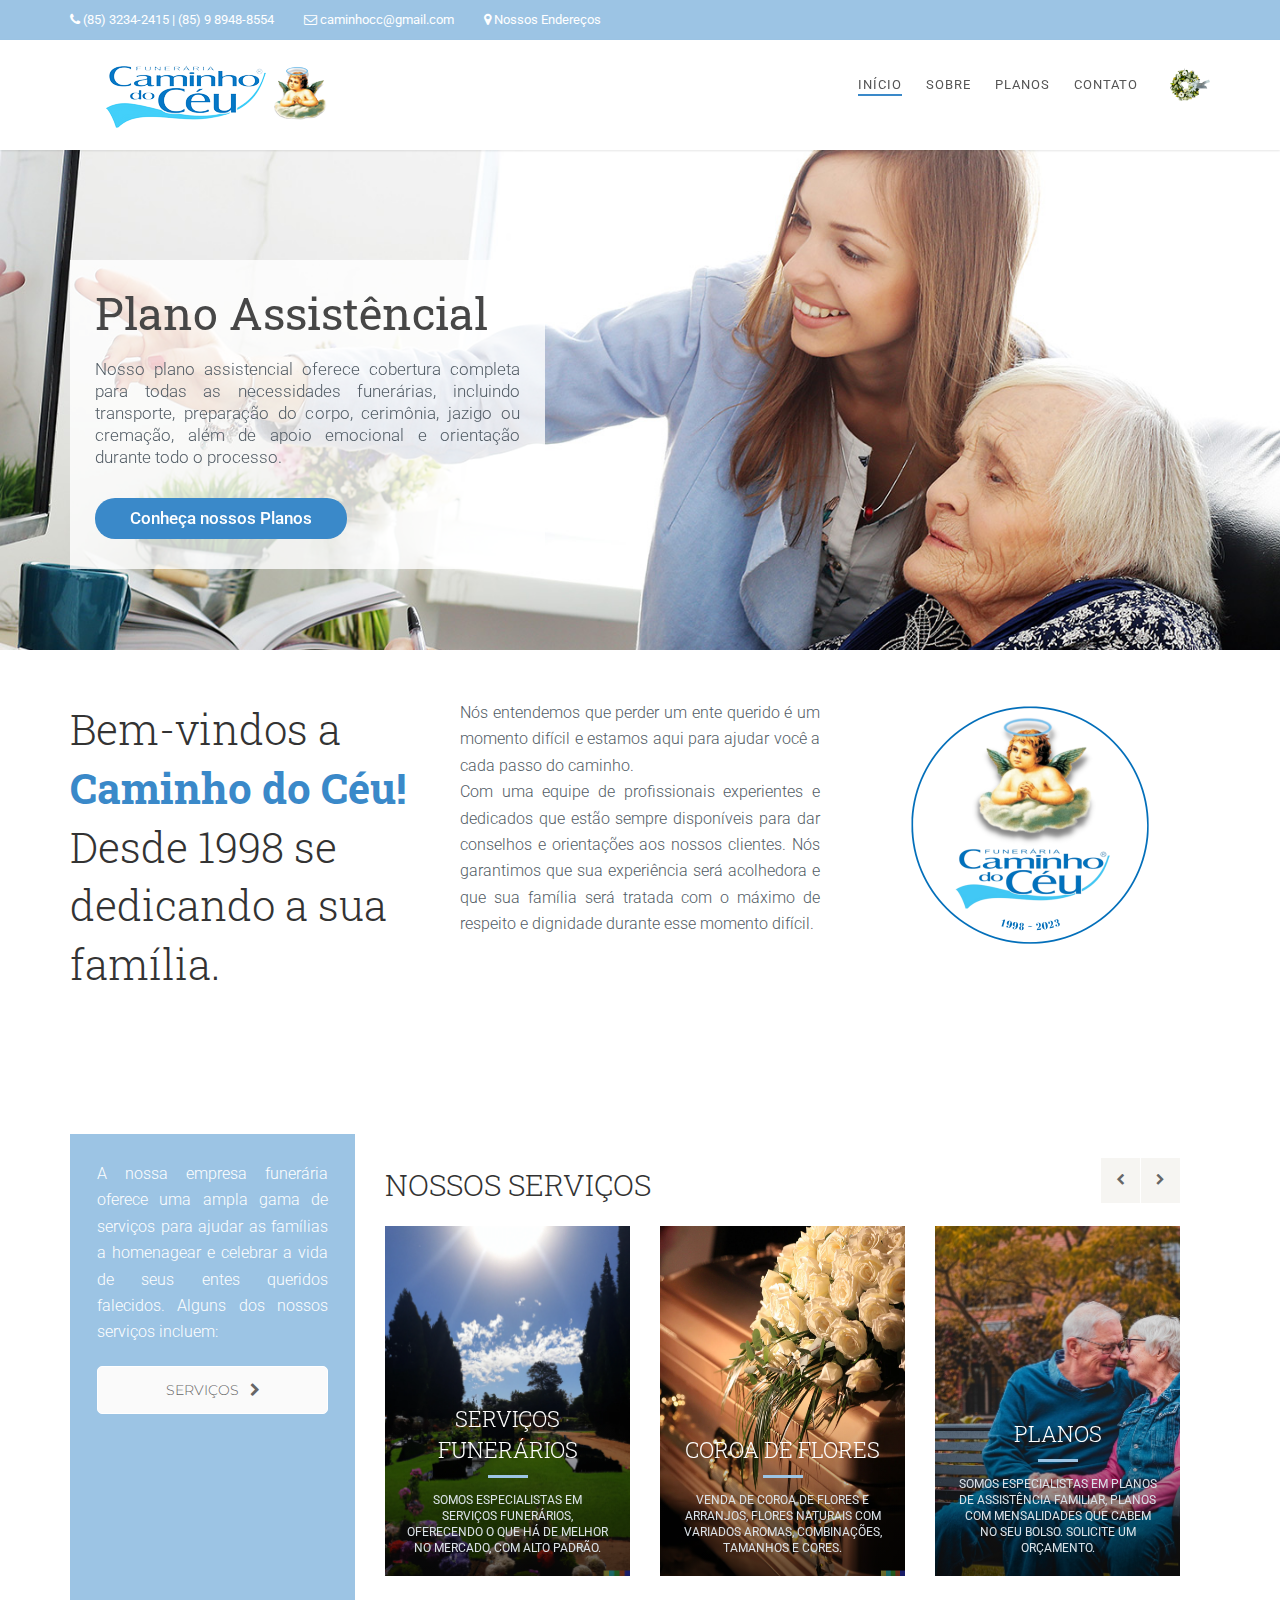
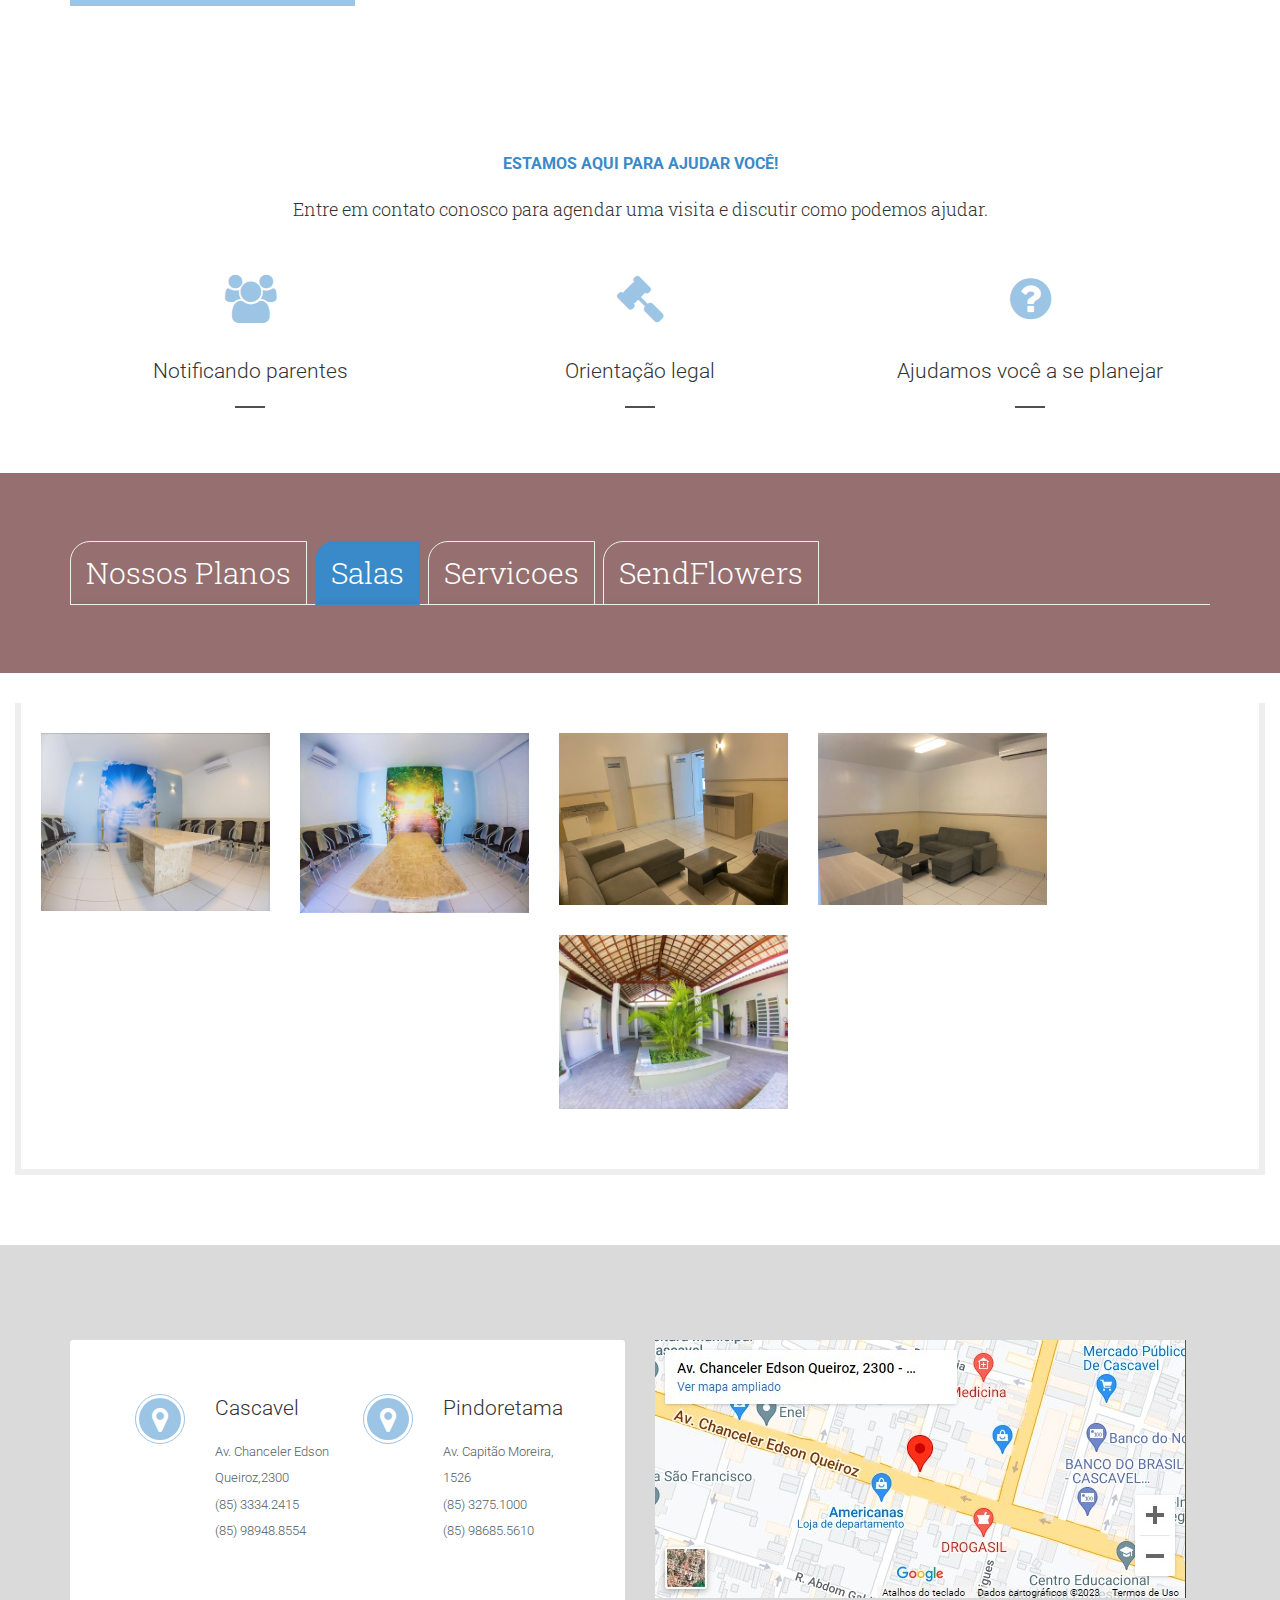
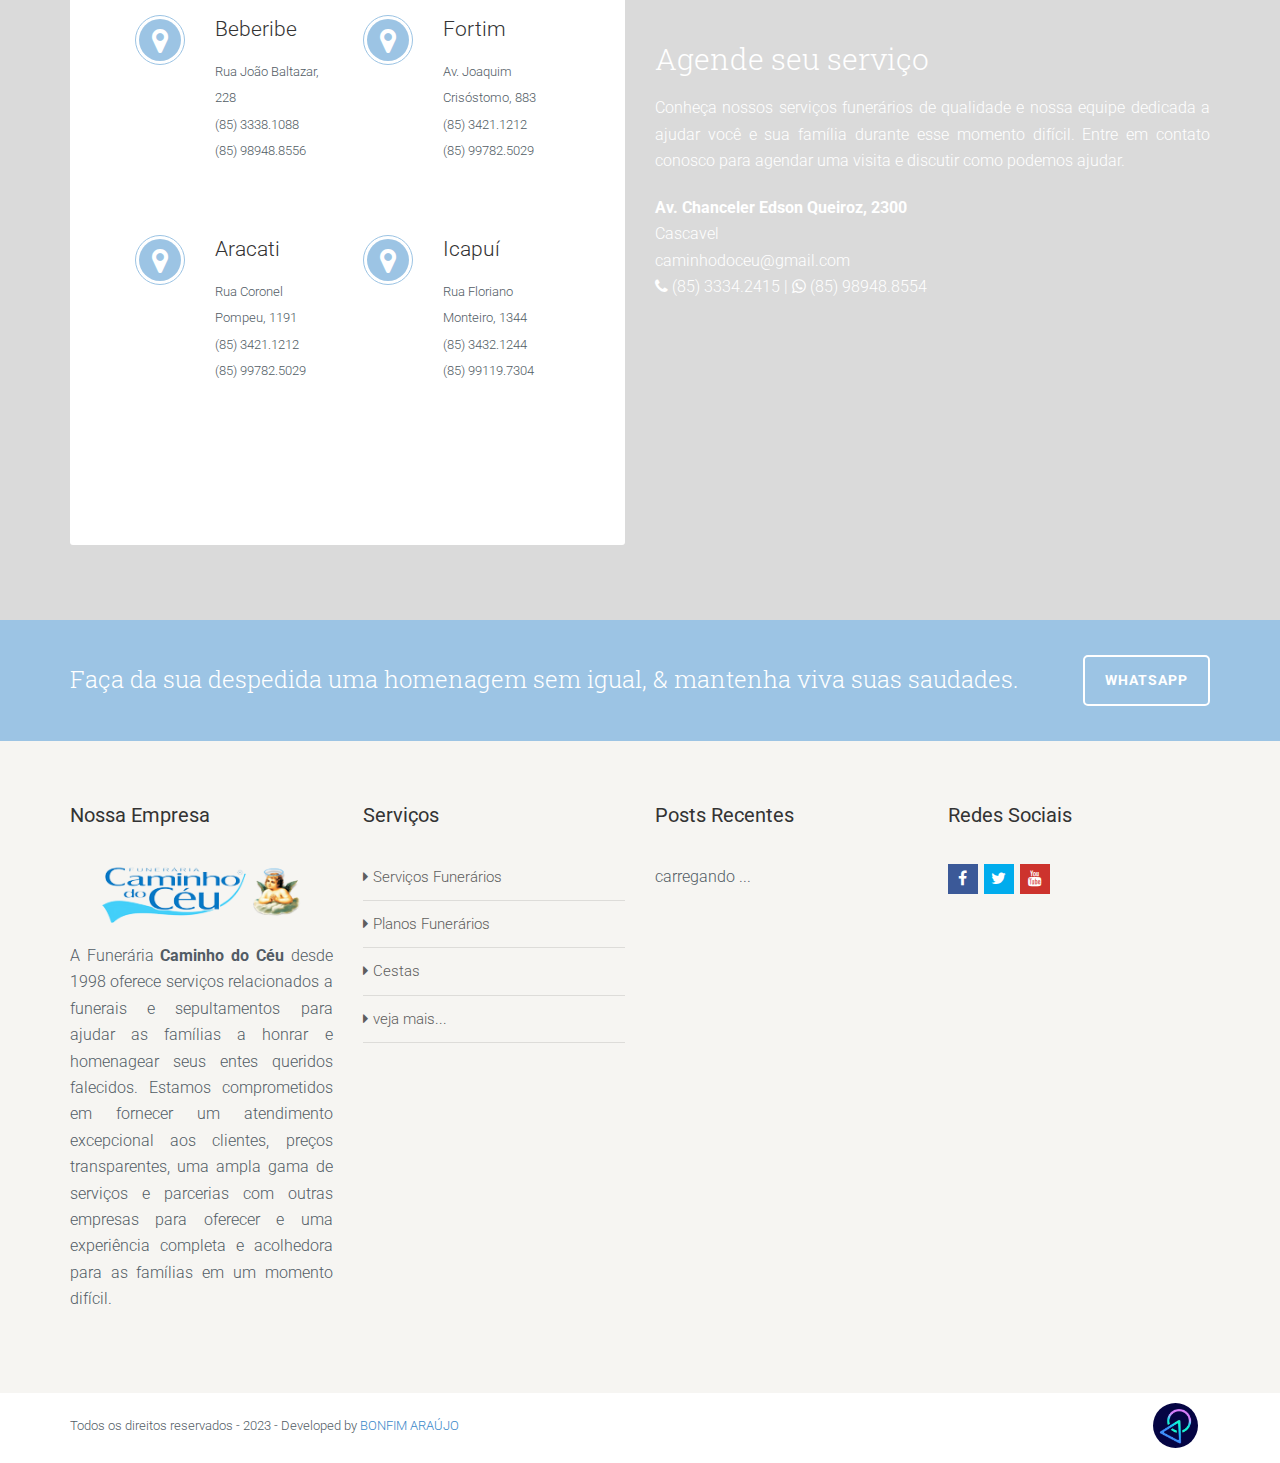
==== index.html @ 83886083 "Update index.html" ====
<!DOCTYPE HTML>
<html class="no-js" lang="pt-BR">

<head>
    <!-- Necessidades Básicas da Página
  ================================================== -->
    <meta http-equiv="Content-Type" content="text/html; charset=utf-8">
    <title>Funerária Caminho do Céu</title>
    <meta name="description" content="Funerária Caminho do Céu">
    <meta name="keywords" content="">
    <meta name="author" content="@BONFIM ARAÚJO - B.Click - Designer">

    <!-- Mobile Specific Metas
  ================================================== -->
    <meta name="viewport" content="width=device-width, initial-scale=1.0">
    <!-- CSS
  ================================================== -->
    <link href="css/bootstrap.css" rel="stylesheet" type="text/css"><!-- Bootstrap -->
    <link href="css/bootstrap-theme.css" rel="stylesheet" type="text/css"><!-- Bootstrap Theme -->
    <link href="css/style.css" rel="stylesheet" type="text/css"><!-- Style Css -->
    <link href="vendor/magnific/magnific-popup.css" rel="stylesheet" type="text/css"><!-- Magnific Popup -->
    <link href="vendor/owl-carousel/css/owl.carousel.css" rel="stylesheet" type="text/css"><!-- Owl Carousel -->
    <link href="vendor/owl-carousel/css/owl.theme.css" rel="stylesheet" type="text/css"><!-- Owl Carousel Theme -->
    <!-- Color Style -->
    <link class="alt" href="colors/color7.css" rel="stylesheet" type="text/css">
    <link href="style-switcher/css/style-switcher.css" rel="stylesheet" type="text/css">
    <link href="css/custom.css" rel="stylesheet" type="text/css">
    <link rel="shortcut icon" href="images/FaviCon.png" type="image/x-icon" />
    <!-- CUSTOM STYLESHEET FOR STYLING ~ fonts Google -->
    <link rel="preconnect" href="https://fonts.googleapis.com">
    <link rel="preconnect" href="https://fonts.gstatic.com" crossorigin>
    <link href="https://fonts.googleapis.com/css2?family=Great+Vibes&display=swap" rel="stylesheet">
    <!-- SCRIPTS
  ================================================== -->
    <script src="js/modernizr.js"></script><!-- Modernizr -->
</head>

<body class="home">
    <div class="body">
        <!-- start topbar -->
        <header class="topbar">
            <!-- start container -->
            <div class="container">
                <div class="header-info-col">
                    <i class="fa fa-phone"></i>
                    <strong>(85) 3234-2415 | (85) 9 8948-8554</strong>
                </div>
                <div class="header-info-col">
                    <i class="fa fa-envelope-o"></i>
                    <strong><a href="mailto:caminhocc@gmail.com" title="">caminhocc@gmail.com</a></strong>
                </div>
                <div class="header-info-col">
                    <i class="fa fa-map-marker"></i>
                    <strong>Nossos Endereços</strong>
                </div>
            </div>
            <!-- end container -->
        </header>
        <!-- end topbar -->
        <!-- start header -->
        <header class="site-header-wrapper">
            <div id="undefined-sticky-wrapper" class="sticky-wrapper" style="height: 90px;">
                <div class="site-header" style="">
                    <!-- start container -->
                    <div class="container">
                        <!-- start site logo -->
                        <div class="site-logo">
                            <a href="index.html" title="CaminhoDoCeu" class="default-logo">
                                <img src="images/logo_header204x46.png" alt="CdC"></a>
                            <a href="index.html" title="CaminhoDoCeu" class="default-retina-logo"><img
                                    src="images/logo_header2x_292x66.png" alt="CdC" width="204" height="46"></a>
                        </div>
                        <!-- end site logo -->

                        <a href="#" id="menu-toggle" class="">
                            <i class="fa fa-bars"></i>
                        </a>
                        <div class="search-module">
                            <div class="search-module-opened">
                                <form id="searchform" action="#">
                                    <div class="input-group input-group-sm">
                                        <input type="text" name="s" id="s" class="form-control input-sm">
                                        <span class="input-group-btn"><button name="submit" type="submit"
                                                class="btn btn-lg btn-default"><i
                                                    class="fa fa-search"></i></button></span>
                                    </div>
                                </form>
                            </div>
                        </div>
                        <nav class="main-navigation pull-right">
                            <ul class="dd-menu sf-menu sf-js-enabled">
                                <li class="active"><a href="index.html" title="Home"><span>Início</span></a></li>
                                <li class=""><a href="index.html" title="About"><span>Sobre</span></a></li>
                                <li class=""><a href="index.html" title="Plans"><span>Planos</span></a></li>
                                <li class=""><a href="index.html" title="Contact"><span>Contato</span></a></li>
                                &nbsp <img style="margin-left:20px;"
                                    src="images/flower-e1476975452944.png" alt="">
                                
                            </ul>
                        </nav>
                        <!-- start main navigation -->
                        <nav class="main-navigation pull-right" style="display: none;">
                            <ul class="dd-menu sf-menu sf-js-enabled">
                                <li class="active"><a href="index.html" title="Home"><span>Início</span></a></li>
                                <li class=""><a href="index.html" title="About"><span>Sobre</span></a></li>
                                <li class=""><a href="index.html" title="Plans"><span>Planos</span></a></li>
                                <li class=""><a href="index.html" title="Contact"><span>Contato</span></a></li>
                                &nbsp<img style="margin-left:20px;"
                                    src="images/flower-e1476975452944.png" alt="">
                                
                            </ul>
                        </nav>
                        <!-- end main navigation -->
                    </div>
                    <!-- end container -->
                </div>
            </div>
        </header>
        <!-- end header -->
        <!-- start hero slider -->
        <div class="hero-slider heroflex flexslider" data-autoplay="yes" data-pagination="no" data-arrows="yes"
            data-style="slide">

            <div class="flex-viewport" style="overflow: hidden; position: relative;">
                <ul class="slides"
                    style="width: 1000%; transition-duration: 0.6s; transform: translate3d(-2698px, 0px, 0px);">
                    <li style="background-image: url(images/bg_slide2.jpg); width: 1349px; margin-right: 0px; float: left; display: block;"
                        class="flex-active-slide">
                        <!-- start container -->
                        <div class="container">
                            <div class="hero-caption">
                                <h1>Plano Assistêncial </h1>
                                <p style="text-align:justify;">Nosso plano assistencial oferece cobertura
                                     completa para todas as necessidades funerárias, incluindo transporte, 
                                     preparação do corpo, cerimônia, jazigo ou cremação, além de apoio 
                                     emocional e orientação durante todo o processo.
                                </p>
                                <a href="https://api.whatsapp.com/send?phone=5585989488554&text=Ola!%20bom%20dia,%20gostaria%20de%20saber%20mais%20sobre%20os%20planos. " target="_blank" title="Conheca nossos planos" class="btn-services">Conheça nossos Planos </a>
                            </div>
                        </div>
                        <!-- end container -->
                    </li>
                    <li style="background-image: url(images/casal_idoso.jpg); width: 1349px; margin-right: 0px; float: left; display: block;"
                        class="">
                        <!-- start container -->
                        <div class="container">
                            <div class="hero-caption">
                                <h1>Crematório</h1>
                                <p style="text-align:justify;">Nós trabalhamos com cuidado e 
                                    respeito para garantir que a cremação seja executada com
                                    precisão e de acordo com os desejos da família.</p>
                                   <a href="https://api.whatsapp.com/send?phone=5585989488554&text=Ola!%20bom%20dia,%20gostaria%20de%20saber%20mais%20sobre%20os%20planos. " target="_blank" title="Entre em Contato" class="btn-services">Entre em
                                    contato </a>
                            </div>
                        </div>
                        <!-- end container -->
                    </li>
                    <li style="background-image: url(&quot;images/bg_slide.jpg&quot;); width: 1349px; margin-right: 0px; float: left; display: block;"
                        class="clone" aria-hidden="true">
                        <!-- start container -->
                        <div class="container">
                            <div class="hero-caption">
                                <h1>Jazidos Completos</h1>
                                <p style="text-align:justify;">Nossa equipe está sempre disponível para ajudá-lo a escolher o jazido certo
                                   e para orientá-lo em todas as questões legais.</p>
                                <a href="https://api.whatsapp.com/send?phone=5585989488554&text=Ola!%20bom%20dia,%20gostaria%20de%20saber%20mais%20sobre%20os%20planos. " target="_blank" title="Entre em Contato" class="btn-services">Entre em
                                    contato </a>
                            </div>
                        </div>
                        <!-- end container -->
                    </li>
                </ul>
            </div>
            <ul class="flex-direction-nav">
                <li class="flex-nav-prev"><a class="flex-prev" href="#"></a></li>
                <li class="flex-nav-next"><a class="flex-next" href="#"></a></li>
            </ul>
        </div>
        <!-- end hero slider -->
        <!-- Start body content -->
        <div class="main" role="main">
            <div id="content" class="content full">
                <!-- start container -->
                <div class="container">
                    <!-- start row -->
                    <div class="row">
                        <div class="spacer-50"></div>
                        <div class="col-md-4">
                            <h1>
                                Bem-vindos a <strong class="accent-color">Caminho do Céu!</strong>
                                Desde 1998 se dedicando a sua família.
                            </h1>
                        </div>
                        <div class="col-md-4">
                            <p style="text-align: justify;">Nós entendemos que perder um ente querido é um momento
                                difícil e estamos aqui para ajudar você a cada passo do caminho.
                                <br> Com uma equipe de profissionais experientes e dedicados que estão
                                sempre disponíveis para dar conselhos e orientações aos nossos
                                clientes. Nós garantimos que sua experiência será acolhedora
                                e que sua família será tratada com o máximo de respeito e dignidade
                                durante esse momento difícil.
                            </p>
                        </div>
                        <div class="col-md-4">
                            <div class="text-align-center">
                                <img style="width:250px; height: 250px;" src="images/since98.png" alt="">
                            </div>
                        </div>
                        <div class="spacer-50"></div>
                    </div>
                    <!-- end row -->
                </div>
                <!-- end container -->
                <div class="parallax parallax1 padding-tb75" style="background:url(images/bg1-1.jpg);">
                    <!-- start container -->
                    <div class="container">
                        <!-- start row -->
                        <div class="row no-gutters secondary-bg">
                            <div class="col-md-3">
                                <div class="padding-all27">
                                    <p class="white-text" style="text-align: justify;">A nossa empresa funerária oferece
                                        uma ampla gama
                                        de serviços para ajudar as famílias a homenagear e celebrar a vida
                                        de seus entes queridos falecidos. Alguns dos nossos serviços
                                        incluem:</p>
                                    <a href="https://api.whatsapp.com/send?phone=5585989488554&text=Ola!%20bom%20dia,%20gostaria%20de%20sabre%20mais%20sobre%20os%20planos."
                                        title="" class="btn-all">SERVIÇOS <i
                                            class="vc_btn3-icon fa fa-chevron-right"></i> </a>
                                </div>
                            </div>
                            <div class="col-md-9 bg-white">
                                <div class="carousel-area">
                                    <div class="carousel-wrapper-outer">
                                        <h2>NOSSOS SERVIÇOS</h2>
                                        <!-- start carousel -->
                                        <div class="carousel-wrapper">
                                            <div class="row">
                                                <ul class="owl-carousel carousel-fw" data-columns="3" data-autoplay=""
                                                    data-pagination="no" data-arrows="yes" data-single-item="no"
                                                    data-items-desktop="3" data-items-desktop-small="3"
                                                    data-items-tablet="2" data-items-mobile="1">
                                                    <li class="item">
                                                        <div
                                                            class="grid-item obituary-grid-item obituary-carousel-item format-standard">
                                                            <a href="https://api.whatsapp.com/send?phone=5585989488554&text=Ola!%20bom%20dia,%20gostaria%20de%20sabre%20mais%20sobre%20os%20planos." class="media-block"><img
                                                                    src="images/img4-350x500.jpg"
                                                                    style="width:500px; height:350px;" alt=""></a>
                                                            <div class="grid-item-content">
                                                                <h3>Serviços Funerários</h3>
                                                                <hr class="sm">
                                                                <span class="meta-data">Somos especialistas em serviços
                                                                    funerários,
                                                                    oferecendo o que há de melhor no mercado, com alto
                                                                    padrão.</span>
                                                            </div>
                                                        </div>
                                                    </li>
                                                    <li class="item">
                                                        <div
                                                            class="grid-item obituary-grid-item obituary-carousel-item format-standard">
                                                            <a href="https://api.whatsapp.com/send?phone=5585989488554&text=Ola!%20bom%20dia,%20gostaria%20de%20sabre%20mais%20sobre%20os%20planos." class="media-block"><img
                                                                    src="images/img51-350x500.jpg"
                                                                    style="width:500px; height:350px;" alt=""></a>
                                                            <div class="grid-item-content">
                                                                <h3>COROA DE FLORES</h3>
                                                                <hr class="sm">
                                                                <span class="meta-data">Venda de Coroa de Flores e
                                                                    arranjos,
                                                                    flores naturais com variados aromas, combinações,
                                                                    tamanhos e cores.</span>
                                                            </div>
                                                        </div>
                                                    </li>
                                                    <li class="item">
                                                        <div
                                                            class="grid-item obituary-grid-item obituary-carousel-item format-standard">
                                                            <a href="https://api.whatsapp.com/send?phone=5585989488554&text=Ola!%20bom%20dia,%20gostaria%20de%20sabre%20mais%20sobre%20os%20planos." class="media-block"><img
                                                                    src="images/casal_idoso (2).jpg"
                                                                    style="width:500px; height:350px;" alt=""></a>
                                                            <div class="grid-item-content">
                                                                <h3>PLANOS</h3>
                                                                <hr class="sm">
                                                                <span class="meta-data">Somos especialistas em planos de
                                                                    assistência familiar,
                                                                    planos com mensalidades que cabem no seu bolso.
                                                                    Solicite um orçamento.</span>
                                                            </div>
                                                        </div>
                                                    </li>
                                                    <li class="item">
                                                        <div
                                                            class="grid-item obituary-grid-item obituary-carousel-item format-standard">
                                                            <a href="https://api.whatsapp.com/send?phone=5585989488554&text=Ola!%20bom%20dia,%20gostaria%20de%20sabre%20mais%20sobre%20os%20planos." class="media-block"><img
                                                                    src="images/Depositphotos_6699049_original-350x500.jpg"
                                                                    style="width:500px; height:350px;" alt=""></a>
                                                            <div class="grid-item-content">
                                                                <h3>TRANSLADO</h3>
                                                                <hr class="sm">
                                                                <span class="meta-data">Com frota própria e moderna,
                                                                    oferecemos o melhor
                                                                    translado funerário.</span>
                                                            </div>
                                                        </div>
                                                    </li>
                                                    <li class="item">
                                                        <div
                                                            class="grid-item obituary-grid-item obituary-carousel-item format-standard">
                                                            <a href="https://api.whatsapp.com/send?phone=5585989488554&text=Ola!%20bom%20dia,%20gostaria%20de%20sabre%20mais%20sobre%20os%20planos." class="media-block"><img
                                                                    src="images/Depositphotos_67927599_original-350x500.jpg"
                                                                    style="height:350px;width:500px;" alt=""></a>
                                                            <div class="grid-item-content">
                                                                <h3>CESTAS E KITS</h3>
                                                                <hr class="sm">
                                                                <span class="meta-data">entregamos um kit chá/café para
                                                                    o momento inicial do velório</span>
                                                            </div>
                                                        </div>
                                                    </li>
                                                </ul>
                                            </div>
                                        </div>
                                        <!-- end carousel -->
                                    </div>
                                </div>
                            </div>
                        </div>
                        <!-- end row -->
                    </div>
                    <!-- end container -->
                </div>
                <!-- start container -->
                <div class="container">
                    <div class="spacer-70"></div>
                    <p class="text-align-center">
                        <strong>
                            <span class="accent-color">ESTAMOS AQUI PARA AJUDAR VOCÊ!</span>
                        </strong>
                    </p>
                    <h4 class="text-align-center">Entre em contato conosco para agendar uma visita e
                         discutir como podemos ajudar.</h4>
                    <div class="spacer-35"></div>
                    <!-- start row -->
                    <div class="row">
                        <div class="col-md-4 col-sm-4">
                            <div class="icon-box ibox-center ibox-secondary ibox-outline ibox-effect ibox-plain">
                                <div class="ibox-icon">
                                    <i class="fa fa-users"></i>
                                </div>
                                <h3>Notificando parentes</h3>
                               <!--<p>Aenean commodo ligula eget dolor. Aenean massa. Cum sociis natoque penatibus</p>-->
                            </div>
                        </div>
                        <div class="col-md-4 col-sm-4">
                            <div class="icon-box ibox-center ibox-secondary ibox-outline ibox-effect ibox-plain">
                                <div class="ibox-icon">
                                    <i class="fa fa-gavel"></i>
                                </div>
                                <h3>Orientação legal</h3>
                                <!--<p>Aenean commodo ligula eget dolor. Aenean massa. Cum sociis natoque penat</p>-->
                            </div>
                        </div>
                        <div class="col-md-4 col-sm-4">
                            <div class="icon-box ibox-center ibox-secondary ibox-outline ibox-effect ibox-plain">
                                <div class="ibox-icon">
                                    <i class="fa fa-question-circle"></i>
                                </div>
                                <h3>Ajudamos você a se planejar</h3>
                                <!--<p>Aenean commodo ligula eget dolor. Aenean massa. Cum sociis natoque penatibus et </p>-->
                            </div>
                        </div>
                    </div>
                    <!-- end row -->
                    <div class="spacer-35"></div>
                </div>
                <!-- end container -->
                <div class="banner parallax parallax2" style="background-image:url(images/image8-1.jpg);">
                    <div class="accent-overlay"></div>
                    <div class="banner-caption text-align-center">
                        <!-- start container -->
                        <div class="container">
                            <!--<h1 style="color: white;">Nosso espaço</h1>
                            <h2 style="font-size: 20px;"><span> Salas
                                    climatizadas,
                                    oferencendo conforto para seus associados.</span>
                            </h2>-->
                            <ul class="nav nav-tabs obituary-info-tabs" role="tablist" style="text-align: center;">

                                <li class=""><a href="#service-details" aria-controls="Service details" role="tab" data-toggle="tab"
                                        aria-expanded="false"><h2>Nossos Planos</h2></a></li>
                                <li class="active"><a href="#photographs" aria-controls="Photographs" role="tab" data-toggle="tab"
                                        aria-expanded="false"><h2>Salas</h2></a></li>
                                <li class=""><a href="#Obituary" aria-controls="Obituary" role="tab" data-toggle="tab"
                                        aria-expanded="false"><h2>Servicoes</h2></a></li>
                                <li><a href="#send-flowers" aria-controls="Send Flowers" role="tab" 
                                    data-toggle="tab"><h2>SendFlowers</h2></a></li>
                            </ul>
                        </div>
                        <!-- end container -->
                    </div>
                </div>
                <!--start container-->
                <div class="spacer-50" style="margin-top: -20px;"></div>
            </div>

            <div class="col-md-8" style="width: 100%; float: left;">
                
                <div class="tab-content obituary-info-tabs-content">
                    <div role="tabpanel" class="tab-pane" id="Obituary">
                        <div class="post-content">
                            <p>Duis arcu tortor, suscipit eget, imperdiet nec, imperdiet iaculis, ipsum. Sed aliquam
                                ultrices mauris. Integer ante arcu, accumsan a, consectetuer eget, posuere ut, mauris.
                                Praesent adipiscing. Phasellus ullamcorper ipsum rutrum nunc. Nunc nonummy metus.
                                Vestibulum volutpat pretium libero. Cras id dui. Aenean ut eros et nisl sagittis
                                vestibulum. Nullam nulla eros, ultricies sit amet, nonummy id, imperdiet feugiat, pede.
                                Sed lectus. Donec mollis hendrerit risus. Phasellus nec sem in justo pellentesque
                                facilisis. Etiam imperdiet imperdiet orci. Nunc nec neque.</p>
                            <p>Phasellus leo dolor, tempus non, auctor et, hendrerit quis, nisi. Curabitur ligula
                                sapien, tincidunt non, euismod vitae, posuere imperdiet, leo. Maecenas malesuada.
                                Praesent congue erat at massa. Sed cursus turpis vitae tortor. Donec posuere vulputate
                                arcu. Phasellus accumsan cursus velit. Vestibulum ante ipsum primis in faucibus orci
                                luctus et ultrices posuere cubilia Curae; Sed aliquam, nisi quis porttitor congue, elit
                                erat euismod orci, ac placerat dolor lectus quis orci. Phasellus consectetuer vestibulum
                                elit. Aenean tellus metus, bibendum sed, posuere ac, mattis non, nunc. Vestibulum
                                fringilla pede sit amet augue. In turpis. Pellentesque posuere. Praesent turpis. Aenean
                                posuere, tortor sed cursus feugiat, nunc augue blandit nunc, eu sollicitudin urna dolor
                                sagittis lacus. Donec elit libero, sodales nec, volutpat a, suscipit non, turpis. Nullam
                                sagittis. Suspendisse pulvinar, augue ac venenatis condimentum, sem libero volutpat
                                nibh, nec pellentesque velit pede quis nunc. Vestibulum ante ipsum primis in faucibus
                                orci luctus et ultrices posuere cubilia Curae; Fusce id purus. Ut varius tincidunt
                                libero. Phasellus dolor. Maecenas vestibulum mollis</p>
                        </div>
                    </div>
                    <div role="tabpanel" class="tab-pane" id="service-details">
                        <strong>Visitation Monday</strong><br>
                        June 15, 2016<br>
                        1:00 PM to 3:00 PM<br>
                        Obsequy Funeral Home<br>
                        Fl, United States<br><br>

                        <strong>Visitation Monday</strong><br>
                        June 15, 2016<br>
                        5:00 PM to 8:00 PM<br>
                        Obsequy Funeral Home<br>
                        Fl, United States <br><br>

                        <strong>Mass of Christian Burial Tuesday</strong><br>
                        June 16, 2016<br>
                        11:00 AM<br>
                        Obsequy Crematory<br>
                        Fl, United States
                    </div>
                    <div role="tabpanel" class="tab-pane active" id="photographs">
                        <ul class="row format-gallery obituary-photographs" style="box-sizing: content-box;">
                            <li class="grid-item format-image col-md-4 col-sm-6 col-xs-6">
                                <a href="images/image8-1.jpg" class="media-box popup-image">
                                    <img src="images/image8-1.jpg" alt=""><span class="zoom">
                                        <span class="icon"><i class="fa fa-search"></i></span></span></a>
                            </li>
                            <li class="grid-item format-image col-md-4 col-sm-6 col-xs-6">
                                <a href="images/sala2.jpeg" class="media-box popup-image"><img src="images/sala2.jpeg"
                                        alt=""><span class="zoom"><span class="icon"><i
                                                class="fa fa-search"></i></span></span></a>
                            </li>
                            <li class="grid-item format-image col-md-4 col-sm-6 col-xs-6">
                                <a href="images/espera2.jpeg" class="media-box popup-image">
                                    <img src="images/espera2.jpeg" alt=""><span class="zoom">
                                        <span class="icon"><i class="fa fa-search"></i></span></span></a>
                            </li>
                            <li class="grid-item format-image col-md-4 col-sm-6 col-xs-6">
                                <a href="images/espera1.jpeg" class="media-box popup-image">
                                    <img src="images/espera1.jpeg" alt=""><span class="zoom">
                                        <span class="icon"><i class="fa fa-search"></i></span></span></a>
                            </li>
                            <li class="grid-item format-image col-md-4 col-sm-6 col-xs-6">
                                <a href="images/externa.jpeg" class="media-box popup-image">
                                    <img src="images/externa.jpeg" alt=""><span class="zoom">
                                        <span class="icon"><i class="fa fa-search"></i></span></span></a>
                            </li>

                        </ul>
                    </div>

                </div>
            </div>


            <!-- end carousel -->
            <div class="spacer-70"></div>
        </div>
        <!-- end container -->
        <section class="content-section video-section">
            <div class="overlay">
                <a id="bgndVideo" class="player"
                    data-property="{videoURL:'https://www.youtube.com/watch?v=YjVh9hwqOxA',containment:'.video-section', quality:'large', autoPlay:true, mute:true, opacity:1}">bg</a>
                <!-- start our location -->
                <div class="our-location">
                    <div class="spacer-95"></div>
                    <!-- start container -->
                    <div class="container">
                        <!-- start row -->
                        <div class="row">
                            <div class="col-md-6 col-sm-6">
                                <!-- start fillform -->
                                <div class="fillform">
                                    <div class="col-md-6 col-sm-6">
                                        <div class="icon-box ibox-secondary ibox-outline margin-70">
                                            <div class="ibox-icon">
                                                <i class="fa fa-map-marker"></i>
                                            </div>
                                            <h3>Cascavel</h3>
                                            <address>Av. Chanceler Edson Queiroz,2300 <br> (85) 3334.2415 <br>
                                                (85)
                                                98948.8554
                                            </address>
                                        </div>
                                    </div>
                                    <div class="col-md-6 col-sm-6">
                                        <div class="icon-box ibox-secondary ibox-outline margin-70">
                                            <div class="ibox-icon">
                                                <i class="fa fa-map-marker"></i>
                                            </div>
                                            <h3>Pindoretama</h3>
                                            <address>Av. Capitão Moreira, 1526 <br> (85) 3275.1000 <br> (85)
                                                98685.5610
                                            </address>
                                        </div>
                                    </div>
                                    <div class="col-md-6 col-sm-6">
                                        <div class="icon-box ibox-secondary ibox-outline margin-70">
                                            <div class="ibox-icon">
                                                <i class="fa fa-map-marker"></i>
                                            </div>
                                            <h3>Beberibe</h3>
                                            <address>Rua João Baltazar, 228 <br> (85) 3338.1088 <br> (85)
                                                98948.8556
                                            </address>
                                        </div>
                                    </div>
                                    <div class="col-md-6 col-sm-6">
                                        <div class="icon-box ibox-secondary ibox-outline margin-70">
                                            <div class="ibox-icon">
                                                <i class="fa fa-map-marker"></i>
                                            </div>
                                            <h3>Fortim</h3>
                                            <address>Av. Joaquim Crisóstomo, 883 <br> (85) 3421.1212 <br> (85)
                                                99782.5029
                                            </address>
                                        </div>
                                    </div>
                                    <div class="col-md-6 col-sm-6">
                                        <div class="icon-box ibox-secondary ibox-outline margin-70">
                                            <div class="ibox-icon">
                                                <i class="fa fa-map-marker"></i>
                                            </div>
                                            <h3>Aracati</h3>
                                            <address>Rua Coronel Pompeu, 1191 <br> (85) 3421.1212 <br> (85)
                                                99782.5029
                                            </address>
                                        </div>
                                    </div>
                                    <div class="col-md-6 col-sm-6">
                                        <div class="icon-box ibox-secondary ibox-outline margin-70">
                                            <div class="ibox-icon">
                                                <i class="fa fa-map-marker"></i>
                                            </div>
                                            <h3>Icapuí</h3>
                                            <address>Rua Floriano Monteiro, 1344 <br> (85) 3432.1244 <br> (85)
                                                99119.7304
                                            </address>
                                        </div>
                                    </div>



                                    <div class="clearfix"></div>
                                    <div id="message"></div>
                                </div>
                                <!-- end fillform -->
                            </div>
                            <div class="col-md-6 col-sm-6">
                                <!-- start map -->
                                <!-- <iframe
                                        src="https://www.google.com/maps/embed?pb=!1m18!1m12!1m3!1d809.6190947115628!2d-38.23983937397303!3d-4.133553046522623!2m3!1f0!2f0!3f0!3m2!1i1024!2i768!4f13.1!3m3!1m2!1s0x7b89731dd106069%3A0xaf9a8cefd884a83!2sAv.%20Chanceler%20Edson%20Queiroz%2C%202300%20-%20Cascavel%2C%20CE%2C%2062850-000!5e1!3m2!1spt-BR!2sbr!4v1674443904121!5m2!1spt-BR!2sbr"
                                        width="530" height="260" style="border:1;" allowfullscreen="" loading="lazy"
                                        referrerpolicy="no-referrer-when-downgrade"></iframe>-->


                                <div class="map margin-40">
                                    <a href="https://www.google.com.br/maps/place/Av.+Chanceler+Edson+Queiroz,+2300+-+Cascavel,+CE,+62850-000/@-4.133553,-38.2414809,17z/data=!3m1!4b1!4m5!3m4!1s0x7b89731dd106069:0xaf9a8cefd884a83!8m2!3d-4.1335584!4d-38.2392922"
                                        title="map"><img src="images/img_map.jpg" alt="map"></a>
                                </div>
                                <!-- end map -->
                                <!-- start services wrapper -->
                                <div class="services-wrapper">
                                    <h2 class="white-text">
                                        Agende seu serviço</h2>
                                    <p class="white-text" style="text-align: justify;">Conheça nossos serviços
                                        funerários de qualidade
                                        e nossa equipe dedicada a ajudar você e sua família durante esse
                                        momento difícil. Entre em contato conosco para agendar uma visita
                                        e discutir como podemos ajudar.</p>
                                    <p class="white-text"><strong><i class="fa fa-location"></i>Av. Chanceler
                                            Edson
                                            Queiroz, 2300</strong>
                                        <span>Cascavel</span> <span><a href="#"
                                                title="help@obsequy.com">caminhodoceu@gmail.com</a>
                                        </span></span><i class="fa fa-phone"></i> (85) 3334.2415 |
                                        <i class="fa fa-whatsapp"></i> (85)
                                        98948.8554</span>
                                    </p>
                                </div>
                                <!-- end services wrapper -->
                            </div>
                        </div>
                        <!-- end row -->
                    </div>
                    <!-- end container -->
                    <div class="spacer-45"></div>
                </div>
                <!-- end our location -->
            </div>
        </section>
        <div class="secondary-bg cta">
            <!-- start container -->
            <div class="container">
                <a href="https://api.whatsapp.com/send?phone=5585989488554&text=Ola!%20bom%20dia,%20gostaria%20de%20sabre%20mais%20sobre%20os%20planos."
                    title="WhatsApp" class="btn btn-default btn-transparent btn-rounded pull-right">WhatsApp
                </a>
                <h3 class="white-text margin-0">Faça da sua despedida uma homenagem sem igual, &amp;
                    mantenha viva suas saudades.
                </h3>
            </div>
            <!-- end container -->
        </div>
    </div>
    </div>
    <!-- end body content -->
    <!-- start footer -->
    <footer class="footer">
        <!-- start site footer -->
        <div class="site-footer">
            <!-- start container -->
            <div class="container">
                <!-- start row -->
                <div class="row">
                    <div class="col-md-3 footer_widget">
                        <h5>Nossa Empresa</h5>
                        <!-- start footer logo -->
                        <div class="footer-logo margin-20">
                            <a href="index.html" title="Obsequy"><img src="images/logo_header204x46.png" alt="Obsequy"></a>
                        </div>
                        <!-- end footer logo -->
                        <p style="text-align: justify;">A Funerária <strong>Caminho do Céu</strong> desde 1998
                            oferece
                            serviços
                            relacionados a funerais e sepultamentos para ajudar as famílias a honrar e
                            homenagear seus entes queridos falecidos. Estamos comprometidos em fornecer um
                            atendimento excepcional aos clientes, preços transparentes, uma ampla gama
                            de serviços e parcerias com outras empresas para oferecer e uma experiência
                            completa e acolhedora para as famílias em um momento difícil.</p>
                    </div>
                    <div class="col-md-3 footer_widget">
                        <h5>Serviços</h5>
                        <!-- start menu services -->
                        <div class="menu-services">
                            <ul>
                                <li><a href="single-service.html" title="Burial Services">Serviços Funerários</a>
                                </li>
                                <li><a href="single-service.html" title="Funeral Services">Planos Funerários</a>
                                </li>
                                <li><a href="single-service.html" title="Planning a Funeral">Cestas</a>
                                <li><a href="single-service.html" title="Catering Services">veja mais...</a>
                                </li>
                            </ul>
                        </div>
                        <!-- end menu services -->
                    </div>
                    <div class="col-md-3 footer_widget">
                        <h5>Posts Recentes</h5>
                        <p style="">carregando ...</p>
                        <!-- start recent post -->
                        <!--<div class="recent-post">
                            <ul>
                                <li>
                                
                                    <div class="recent-post-imgb">
                                        <a href="single-post.html" title="recent post"><img
                                                src="images/img_recent_post.jpg" alt="recent post"></a>
                                    </div>
                                    
                                    <div class="recent-post-txtb">
                                        <h6><a href="single-post.html" title="Why you should plan ahead">Why you
                                                should plan ahead</a></h6>
                                        <span>Posted on November 8, 2016</span>
                                    </div>
                                  
                                </li>
                                <li>
                             
                                    <div class="recent-post-imgb">
                                        <a href="single-post.html" title="recent post"><img
                                                src="images/img_recent_post2.jpg" alt="recent post"></a>
                                    </div>
                                   
                                    <div class="recent-post-txtb">
                                        <h6><a href="single-post.html" title="What to do when a death occurs">What
                                                to do when a death occurs</a></h6>
                                        <span>Posted on November 8, 2016</span>
                                    </div>
                                   
                                </li>
                                <li>
                                   
                                    <div class="recent-post-imgb">
                                        <a href="single-post.html" title="recent post"><img
                                                src="images/img_recent_post3.jpg" alt="recent post"></a>
                                    </div>
                                    
                                    <div class="recent-post-txtb">
                                        <h6><a href="single-post.html"
                                                title="Funeral Etiquettes you should remember">Funeral Etiquettes
                                                you should remember</a></h6>
                                        <span>Posted on November 8, 2016</span>
                                    </div>
                                  
                                </li>
                            </ul>
                        </div>-->
                        <!-- end recent post -->
                        <div class="spacer-30"></div>
                    </div>
                    <div class="col-md-3 footer_widget">
                        <h5>Redes Sociais</h5>
                        <!-- start tweets -->
                        <!-- start social icons colored -->
                        <div class="social-icons-colored pull-left">
                            <ul>
                                <li class="facebook"><a title="facebook"><i class="fa fa-facebook"></i></a>
                                </li>
                                <li class="twitter"><a title="twitter"><i class="fa fa-twitter"></i></a>
                                </li>
                                <li class="youtube"><a title="youtube"><i class="fa fa-youtube"></i></a>
                                </li>
                            </ul>
                        </div>
                        <!-- end social icons colored -->
                        <!-- end tweets -->
                    </div>
                </div>
                <!-- end row -->
            </div>
            <!-- end container -->
        </div>
        <!-- end site footer -->
        <!-- start site footer bottom -->
        <div class="site-footer-bottom">
            <!-- start container -->
            <div class="container">
                <!-- start row -->
                <div class="row">
                    <div class="col-md-6 col-sm-6">
                        <p>Todos os direitos reservados - 2023 - Developed by <a
                                href="https://www.instagram.com/bonfimaraujo18/"> BONFIM ARAÚJO</a></p>

                    </div>
                    <div class="col-md-6 col-sm-6">
                        <div class="social-icons-colored pull-right">
                            <ul>
                                <li class="bclick"><a href="https://www.instagram.com/bclick85/" title="instagram"><img
                                            class="bclickimg" src="images/bclick.jpg" alt="bclick"></a>
                                </li>
                            </ul>
                        </div>
                    </div>
                </div>
                <!-- end row -->
            </div>
            <!-- end container -->
        </div>
        <!-- end site footer bottom -->
    </footer>
    <!-- end footer -->
    <a id="back-to-top"><i class="fa fa-arrow-up"></i></a>
    </div>
    <script src="js/jquery-2.2.3.min.js"></script> <!-- Jquery Library Call -->
    <script src="vendor/magnific/jquery.magnific-popup.min.js"></script> <!-- Maginific Popup Plugin -->
    <script src="js/ui-plugins.js"></script> <!-- UI Plugins -->
    <script src="js/helper-plugins.js"></script> <!-- Helper Plugins -->
    <script src="vendor/owl-carousel/js/owl.carousel.min.js"></script> <!-- Owl Carousel -->
    <script src="js/bootstrap.js"></script> <!-- UI -->
    <script src="js/init.js"></script> <!-- All Scripts -->
    <script src="vendor/flexslider-js/jquery.flexslider.js"></script> <!-- FlexSlider -->
    <script src="js/jquery.mb.YTPlayer.js"></script>
    <script src="style-switcher/js/jquery_cookie.js"></script>
    <script src="style-switcher/js/script.js"></script>

</body>

</html>
---- css/style.css ----
/*------------------------------------------------------------------
[Master Stylesheet]
Project:	Obsequy
Version:	1.0
Author:	imithemes 
-------------------------------------------------------------------*/
/* Stylesheets and Google fonts import */
@import url("font-awesome.css");
@import url("line-icons.css");
@import url("animations.css");
@import url('https://fonts.googleapis.com/css?family=Montserrat:400,700|Roboto+Slab:100,300,400,700|Roboto:300,300i,400,400i,700,700i');

/*------------------------------------------------------------------
[Table of contents]

0. CSS Reset
1. Basic Styles
2. Typography
3. Margin Bottom Sets
4. Padding Sets
5. Spacers Sets
6. Multi purpose Elements
7. Site Structure & Appearance
	2.1 Topbar
	2.2 Site Header
		2.2.1 Site Logo
	2.3 Hero Slider
	2.4 Main
		2.4.1 Banner
		2.4.2 Fillform
		2.4.3 Hero Area
		2.4.4 Carousel Banner
	2.5 Footer
		2.5.1 Menu Services
		2.5.2 Recent Post
8. Shortcodes Styling
9. Responsive Media Queries
-------------------------------------------------------------------*/

/*-------------------------------------------------------------------------------------------*/
/* 0. CSS Reset */
/*-------------------------------------------------------------------------------------------*/
html, body, div, span, applet, object, iframe, h1, h2, h3, h4, h5, h6, p, blockquote, pre, a, abbr, acronym, address, big, cite, code, del, dfn, em, img, ins, kbd, q, s, samp, small, strike, strong, sub, sup, tt, var, b, u, i, center, dl, dt, dd, ol, ul, li, fieldset, form, label, legend, table, caption, tbody, tfoot, thead, tr, th, td, article, aside, canvas, details, embed, figure, figcaption, footer, header, hgroup, menu, nav, output, ruby, section, summary, time, mark, audio, video {
	margin: 0;
	padding: 0;
	border: 0;
	font: inherit;
	font-size: 100%;
}
/* HTML5 display-role reset for older browsers */
article, aside, details, figcaption, figure, footer, header, hgroup, menu, nav, section {
	display: block;
}
body {
	line-height: 1;
}
ol, ul {
	list-style: none;
}
blockquote, q {
	quotes: none;
}
blockquote:before, blockquote:after, q:before, q:after {
	content: '';
	content: none;
}
table {
	border-spacing: 0;
	border-collapse: collapse;
}
* {
    -webkit-box-sizing: border-box;
    -moz-box-sizing: border-box;
    box-sizing: border-box;
	outline:none;
}
iframe{
	border:0;
}

/* ==================================================
   1. Basic Styles
================================================== */

html, body {
	height: 100%;
}

html, hmtl a{
	width:100%;
	font-size: 100%; 
	-webkit-text-size-adjust: 100%; 
	-ms-text-size-adjust: 100%;
}
a{
	color:#555;
	text-decoration: none;
	cursor: pointer;
	-webkit-transition:all 0.3s ease 0.2s;
	-moz-transition:all 0.3s ease 0.2s;
	-ms-transition:all 0.3s ease 0.2s;
	-o-transition:all 0.3s ease 0.2s;
	transition:all 0.3s ease 0.1s;
}
a:hover,
a:active,
a:focus{
	text-decoration:none;
	outline: 0;
	color:#5e5e5e;
}
a img {
	border: none;
}
a > img {
	vertical-align: middle;	
}
.gray-bg{
	background:#f6f5f2;
}
.gray-text{
	color:#CDCBCB;
}
.lgray-bg{
	background:#fff6e9;
}
.dgray-bg, .notice-bar{
	background:#3a3a3a;
}
.dgray-bg h1, .dgray-bg h2, .dgray-bg h3, .dgray-bg h4, .dgray-bg h5, .dgray-bg h6, .dgray-bg p{
	color:#fff;
}
img {
	max-width: 100%;	
}
img, object, embed, audio, video {
	max-width: 100%;
}
img {
	height: auto;
}
strong, .strong {
  	font-weight: 700;
}
p {
	margin: 0 0 20px;
}
i, em, .italic{
	font-style:italic;
}
.uppercase{
	text-transform:uppercase;
}
.align-left{
	float:left;
	margin:5px 25px 20px 0px!important;
}
.align-right{
	float:right;
	margin:5px 0 20px 25px!important;
}
.text-align-left {
	text-align: left;
}
.text-align-center {
	text-align: center;
}
.text-align-right {
	text-align: right;	
}
.color-text {
    color: #ffffff;
}
.through{
	text-decoration:line-through;
}
.border-radius{
	-webkit-border-radius:100%;
	-moz-border-radius:100%;
	border-radius:100%;
}
::-webkit-input-placeholder,
:-moz-placeholder,
::-moz-placeholder,
:-ms-input-placeholder {
   color: #999;
}
iframe{
	border:0;
}

/* ==================================================
   2. Typography
================================================== */

h1,
h2,
h3,
h4,
h5,
h6{
	margin:0 0 15px 0;
	color:#333;
	font-weight:300;
	line-height:1.4em;
	font-family: 'Roboto Slab', serif;
}
h1{
	font-size:42px;
}
h2{
	font-size:30px;
}
h2 small{
	display:block;
	letter-spacing:.1em;
	text-transform:uppercase;
	font-size:45%
}
h3{
	font-size:22px;
}
h4{
	font-size:18px;
}
h5{
	font-size:13px;
}
h6{
	font-size:13px;
}
h1.huge{
	font-weight:700;
	font-size:60px;
}
h1.short, h2.short, h3.short, h4.short, h5.short, h6.short, p.short{
	margin-bottom:0;
}
h1.long, h2.long, h3.long, h4.long, h5.long, h6.long, p.long{
	margin-bottom:35px;
}
h1.spaced, h2.spaced, h3.spaced, h4.spaced, h5.spaced, h6.spaced {
    margin-top: 22px;
}
h1 a, h2 a, h3 a, h4 a, h5 a, h6 a{
	text-decoration:none;
}
h1 .label, h2 .label, h3 .label, h4 .label, h5 .label, h6 .label{
	font-size:11px;
	position:relative;
	top:-6px;
}
.huge{
	font-size:10em;
}
blockquote {
    background:#f6f5f2;
    border-left:4px solid #7c4c4c;
    margin-bottom:30px;
    padding:30px;
}
blockquote:before {
	display:none;
}
blockquote.aligncenter{
	text-align:center;
}
blockquote cite{
	font-weight:700;
	margin-top:20px;
	display:block;
}
blockquote cite:before{
	content:"- ";
}
p.lead{
	font-size:21px;
	line-height:32px;
}
p.md{
	font-size:16px;
}
p.lg{
	font-size:30px;
}
.lighter p{
	color:#ccc;
}
p.small{
	font-size:10px;
	line-height:13px;
}
.big{
	font-size:200%;
	line-height:1.5em;
}
.thin{
	font-weight:300;
}
p.drop-caps:first-child:first-letter {
    float: left;
    margin-top: 5px;
    margin-right: 5px;
    padding: 4px;
    font-size: 75px;
    line-height: 60px;
}
p.drop-caps.secondary:first-child:first-letter {
    margin-right: 10px;
    padding: 6px 12px;
    border-radius: 4px;
    color: rgb(255, 255, 255);
}
hr{
	display:block;
	clear:both;
	width:100%;
	height:1px;
	border:0;
	background:#E8E8E8;
}
hr.sm{
	border:0 none;
    display:inline-block;
    height:3px;
    margin:0 0 15px;
    position:relative;
    width:40px;
}
hr.md{
	display:inline-block;
	margin:15px 0;
	width:100px;
	height:2px;
	border:0;
}
hr.fw{
	display:block;
	clear:both;
	margin:30px 0;
	width:100%;
	height:1px;
	border:0;
	background:#eee;
}
hr.fw.cont{
	margin:20px 0;
}
ul.checks, ul.angles, ul.carets, ul.chevrons, ul.icons{
	margin:0;
	list-style-type:none;
	margin-bottom:20px;
}
ul.checks > li, ul.angles > li, ul.carets > li, ul.chevrons > li, ul.icons > li{
	margin:5px 0;
}
ul.checks > li > i, ul.angles > li > i, ul.carets > li > i, ul.chevrons > li > i, ul.icons > li > i{
	margin-right:2px;
}
ul.inline{
	margin:10px 0;
}
ul.inline > li{
	display:inline-block;
	margin-right:10px;
}
ul.inline > li i.fa{
	margin-right:2px;
}
ul.nav-list-primary > li a{
	display:block;
	padding:8px;
	border-bottom:1px solid #eee;
	color:#666666;
	text-decoration:none;
}
ul.nav-list-primary > li a:hover{
	text-decoration:none;
}
ul{
	margin:10px 0 10px 20px;
	list-style-type:disc;
}
ol{
	margin:10px 0 10px 30px;
	list-style-type: decimal;
}
ul ul, ol ul{
	margin:10px 0 10px 20px;
}
ul ul{
	list-style-type:circle;
}
dl{
	margin:10px 0;
}
dl dt{
	font-weight:700;
}
address.ico i{
	display:inline-block;
	float:none;
	clear:both;
	padding-top: 3px;
}
address.ico p{
	margin:0;
	padding-bottom:10px;
}
address.ico span{
	display:inline-block;
	padding-left:20px;
}
address{ font-size: 13px;}
.cursive{
	font-style:italic;
	text-transform:none;
	font-weight:400;
	letter-spacing:0;
}
label {
  display: inline-block;
  margin-bottom: 5px;
  font-weight:400;
  color:#666;
}

/* ==================================================
   3. Margin Bottom Sets
================================================== */

.margin-0{
	margin-bottom:0 !important;
}
.margin-5{
	margin-bottom:5px !important;
}
.margin-10{
	margin-bottom:10px !important;
}
.margin-15{
	margin-bottom:15px !important;
}
.margin-20{
	margin-bottom:20px !important;
}
.margin-25{
	margin-bottom:25px !important;
}
.margin-30{
	margin-bottom:30px !important;
}
.margin-35{
	margin-bottom:35px !important;
}
.margin-40{
	margin-bottom:40px !important;
}
.margin-45{
	margin-bottom:45px !important;
}
.margin-50{
	margin-bottom:50px !important;
}
.margin-60{
	margin-bottom:60px !important;
}
.margin-70{
	margin-bottom:70px !important;
}
.margin-80{
	margin-bottom:80px !important;
}
.push-top{
	margin-top:15px;
}

/* ==================================================
   4. Padding Sets
================================================== */
.padding-b0{
	padding-bottom:0!important;
}
.padding-tb0{
	padding-top:0!important;
	padding-bottom:0!important;
}
.padding-tb20{
	padding-top:20px;
	padding-bottom:20px;
}
.padding-tb30{
	padding-top:30px;
	padding-bottom:30px;
}
.padding-t75{
	padding-top:75px;
}
.padding-tb35{
	padding-top:35px;
	padding-bottom:35px;
}
.padding-tb45{
	padding-top:35px;
	padding-bottom:35px;
}
.padding-tb45{
	padding-top:45px;
	padding-bottom:45px;
}
.padding-tb50{
	padding-top:50px;
	padding-bottom:50px;
}
.padding-tb55{
	padding-top:55px;
	padding-bottom:55px;
}
.padding-tb60{
	padding-top:60px;
	padding-bottom:60px;
}
.padding-tb70{
	padding-top:70px;
	padding-bottom:70px;
}
.padding-tb75{
	padding-top:75px;
	padding-bottom:75px;
}
.padding-tb100{
	padding-top:100px;
	padding-bottom:100px;
}
.padding-tb125{
	padding-top:125px;
	padding-bottom:125px;
}
.padding-tb250{
	padding-top:250px;
	padding-bottom:250px;
}
.padding-all0{
	padding:0px !important;
}
.padding-all25{
	padding:25px;
}
.padding-all27{
	padding:27px;
}
.padding-all30{
	padding:30px;
}
.padding-all40{
	padding:40px;
}
/* ==================================================
   5. Spacers Sets
================================================== */
.spacer-10{
	height:10px;
	clear:both;
	width:100%;
}
.spacer-20{
	height:20px;
	clear:both;
	width:100%;
}
.spacer-25{
	height:25px;
	clear:both;
	width:100%;
}
.spacer-30{
	height:30px;
	clear:both;
	width:100%;
}
.spacer-35{
	height:35px;
	clear:both;
	width:100%;
}
.spacer-40{
	height:40px;
	clear:both;
	width:100%;
}
.spacer-45{
	height:45px;
	clear:both;
	width:100%;
}
.spacer-50{
	height:50px;
	clear:both;
	width:100%;
}
.spacer-55{
	height:55px;
	clear:both;
	width:100%;
}
.spacer-60{
	height:60px;
	clear:both;
	width:100%;
}
.spacer-70{
	height:70px;
	clear:both;
	width:100%;
}
.spacer-75{
	height:75px;
	clear:both;
	width:100%;
}
.spacer-80{
	height:80px;
	clear:both;
	width:100%;
}
.spacer-90{
	height:90px;
	clear:both;
	width:100%;
}
.spacer-95{
	height:95px;
	clear:both;
	width:100%;
}
.spacer-100{
	height:100px;
	clear:both;
	width:100%;
}
/* ==================================================
   6. Multi purpose Elements
================================================== */
.overlay-black{
	background:rgba(0,0,0,.7);
	position:absolute;
	width:100%;
	height:100%;
	z-index:0;
	top:0;
	left:0;
}
.overlay-white{
	background:rgba(255,255,255,.99);
}
.checkers-overlay{
	background:url(../images/checkers.png) repeat;
}
.pattern-overlay{
	background:url(../images/pattern.png) repeat;
}
.overlay-accent{
	position:absolute;
	width:100%;
	height:100%;
	z-index:0;
	top:0;
	left:0;
	opacity:.8;
}
.meta-data{
	color:#999;
    display:block;
    font-size:13px;
    font-weight:400;
    line-height:16px;
    text-transform:uppercase;
}
.meta-data a{
	color:#999;
}
.meta-data a:hover{
	text-decoration:none;
}
.meta-data > span{
	display:inline-block;
}
.meta-data i{
	margin-right:4px;
}
.meta-data > span:last-child{
	margin-right:0;
}
p.meta-data{
	font-size:16px;
	line-height:1.7em;
}
.isotope, .isotope .isotope-item {
	-webkit-transition-duration: 0.8s;
	-moz-transition-duration: 0.8s;
	-ms-transition-duration: 0.8s;
	-o-transition-duration: 0.8s;
	transition-duration: 0.8s;
}
.isotope {
	-webkit-transition-property: height, width;
	-moz-transition-property: height, width;
	-ms-transition-property: height, width;
	-o-transition-property: height, width;
	transition-property: height, width;
}
.isotope .isotope-item {
	-webkit-transition-property: -webkit-transform, opacity;
	-moz-transition-property: -moz-transform, opacity;
	-ms-transition-property: -ms-transform, opacity;
	-o-transition-property: -o-transform, opacity;
	transition-property: transform, opacity;
}
.isotope.no-transition, .isotope.no-transition .isotope-item, .isotope .isotope-item.no-transition {
	-webkit-transition-duration: 0s;
	-moz-transition-duration: 0s;
	-ms-transition-duration: 0s;
	-o-transition-duration: 0s;
	transition-duration: 0s;
}
.media-box{
	position:relative;
	z-index:1;
	display:block;
	max-width:100%;
}
.format-gallery .media-box{
	display:block;
}
.magnific-image{
	position:relative;
	display:block;
	width:100%;
	height:100%;
	margin-bottom:20px;
}
.media-box .zoom, .magnific-image .zoom{
	position:absolute;
	width:100%;
	height:100%;
	text-align:center;
	font-size:1.5em;
	z-index:99;
	left:0;
	top:0;
	margin:0;
	background-color:rgba(0,0,0,.4);
	opacity:0;
	-webkit-transition:all 0.3s ease 0.2s;
	-moz-transition:all 0.3s ease 0.2s;
	-ms-transition:all 0.3s ease 0.2s;
	-o-transition:all 0.3s ease 0.2s;
	transition:all 0.3s ease 0.1s;
	overflow:hidden;
}
.media-box .zoom .icon, .magnific-image .zoom .icon{
	width:44px;
	height:44px;
	line-height:42px;
	text-align:center;
	position:absolute;
	font-size:1em;
	left:50%;
	margin:0 0 -22px -22px;
	color:#fff;
	bottom:50%;
	-webkit-transition:all 0.3s ease 0.2s;
	-moz-transition:all 0.3s ease 0.2s;
	-ms-transition:all 0.3s ease 0.2s;
	-o-transition:all 0.3s ease 0.2s;
	transition:all 0.3s ease 0.1s;
}
.media-box:hover, .magnific-image:hover{
	opacity:.9
}
.magnific-image:hover .zoom .icon, .media-box:hover .zoom .icon{
	bottom:50%;
	-webkit-transition: bottom .3s .2s;
	-moz-transition: bottom .3s .2s;
	-ms-transition: bottom .3s .2s;
	-o-transition: bottom .3s .2s;
	transition: bottom .3s .2s;
}
.media-box:hover .zoom, .magnific-image:hover .zoom{
	opacity:1;
	-webkit-transition: opacity .3s .2s;
	-moz-transition: opacity .3s .2s;
	-ms-transition: opacity .3s .2s;
	-o-transition: opacity .3s .2s;
	transition: opacity .3s .2s;
}
.media-box .media-box-wrapper{
	padding:30px;
}
.social-icons{
	margin:0;
	list-style-type:none;
}
.social-icons li{
	display:inline-block;
	margin-right:10px;
}
.social-icons.pull-right li{
	margin-left:10px;
	margin-right:0;
}
.social-icons li:last-child{
	margin-right:0;
}
.social-icons li a{
	text-align:center;
	color:#fff;
	display:block;
}
.social-icons li.facebook a:hover{
	color:#3B5998;
}
.social-icons li.bclick a:hover{
	color:#3B5998;
}
.bclickimg {
	color:#3B5998;
	border-radius: 50%;
    margin-left: -40px;
	margin-top:-10px;
	height:150%;
	max-width: 150%;;
}
.social-icons li.twitter a:hover{
	color:#00ACED;
}
.social-icons li.behance a:hover{
	color:#1769FF;
}
.social-icons li.delicious a:hover{
	color:#3274D1;
}
.social-icons li.deviantart a:hover{
	color:#4B5D50;
}
.social-icons li.digg a:hover{
	color:#14589E;
}
.social-icons li.dribbble a:hover{
	color:#EA4C89;
}
.social-icons li.foursquare a:hover{
	color:#2398C9;
}
.social-icons li.github a:hover{
	color:#4183C4;
}
.social-icons li.google a:hover{
	color:#245DC1;
}
.social-icons li.googleplus a:hover{
	color:#D14836;
}
.social-icons li.instagram a:hover{
	color:#3F729B;
}
.social-icons li.jsfiddle a:hover{
	color:#4679A4;
}
.social-icons li.linkedin a:hover{
	color:#007FB1;
}
.social-icons li.pinterest a:hover{
	color:#CB2027;
}
.social-icons li.reddit a:hover{
	color:#FF4500;
}
.social-icons li.skype a:hover{
	color:#00AFF0;
}
.social-icons li.tumblr a:hover{
	color:#2C4762;
}
.social-icons li.vimeo a:hover{
	color:#44BBFF;
}
.social-icons li.youtube a:hover{
	color:#CD332D;
}
.social-icons li.flickr a:hover{
	color:#0063DB;
}
.social-icons-colored li.facebook a{
	color:#3B5998;
}
.social-icons-colored li.twitter a{
	color:#00ACED;
}
.social-icons-colored li.behance a{
	color:#1769FF;
}
.social-icons-colored li.delicious a{
	color:#3274D1;
}
.social-icons-colored li.deviantart a{
	color:#4B5D50;
}
.social-icons-colored li.digg a{
	color:#14589E;
}
.social-icons-colored li.dribbble a{
	color:#EA4C89;
}
.social-icons-colored li.foursquare a{
	color:#2398C9;
}
.social-icons-colored li.github a{
	color:#4183C4;
}
.social-icons-colored li.google a{
	color:#245DC1;
}
.social-icons-colored li.googleplus a{
	color:#D14836;
}
.social-icons-colored li.instagram a{
	color:#3F729B;
}
.social-icons-colored li.jsfiddle a{
	color:#4679A4;
}
.social-icons-colored li.linkedin a{
	color:#007FB1;
}
.social-icons-colored li.pinterest a{
	color:#CB2027;
}
.social-icons-colored li.reddit a{
	color:#FF4500;
}
.social-icons-colored li.skype a{
	color:#00AFF0;
}
.social-icons-colored li.tumblr a:hover{
	color:#2C4762;
}
.social-icons-colored li.vimeo a{
	color:#44BBFF;
}
.social-icons-colored li.youtube a{
	color:#CD332D;
}
.social-icons-colored li.flickr a{
	color:#0063DB;
}

.social-icons-colored.social-icons-inverted li.facebook a{
	background-color:#3B5998;
}
.social-icons-colored.social-icons-inverted li.twitter a{
	background-color:#00ACED;
}
.social-icons-colored.social-icons-inverted li.behance a{
	background-color:#1769FF;
}
.social-icons-colored.social-icons-inverted li.delicious a{
	background-color:#3274D1;
}
.social-icons-colored.social-icons-inverted li.deviantart a{
	background-color:#4B5D50;
}
.social-icons-colored.social-icons-inverted li.digg a{
	background-color:#14589E;
}
.social-icons-colored.social-icons-inverted li.dribbble a{
	background-color:#EA4C89;
}
.social-icons-colored.social-icons-inverted li.foursquare a{
	background-color:#2398C9;
}
.social-icons-colored.social-icons-inverted li.github a{
	background-color:#4183C4;
}
.social-icons-colored.social-icons-inverted li.google a{
	background-color:#245DC1;
}
.social-icons-colored.social-icons-inverted li.googleplus a{
	background-color:#D14836;
}
.social-icons-colored.social-icons-inverted li.instagram a{
	background-color:#3F729B;
}
.social-icons-colored.social-icons-inverted li.jsfiddle a{
	background-color:#4679A4;
}
.social-icons-colored.social-icons-inverted li.linkedin a{
	background-color:#007FB1;
}
.social-icons-colored.social-icons-inverted li.pinterest a{
	background-color:#CB2027;
}
.social-icons-colored.social-icons-inverted li.reddit a{
	background-color:#FF4500;
}
.social-icons-colored.social-icons-inverted li.skype a{
	background-color:#00AFF0;
}
.social-icons-colored.social-icons-inverted li.tumblr a:hover{
	background-color:#2C4762;
}
.social-icons-colored.social-icons-inverted li.vimeo a{
	background-color:#44BBFF;
}
.social-icons-colored.social-icons-inverted li.youtube a{
	background-color:#CD332D;
}
.social-icons-colored.social-icons-inverted li.flickr a{
	background-color:#0063DB;
}
.social-icons-colored.social-icons-inverted li a{
	width:30px;
	height:30px;
	text-align:center;
	color:#fff;
	line-height:30px;
}
.social-icons-colored.social-icons-inverted li a:hover{
	color:#fff;
}
.social-icons-rounded a{
	border-radius:100%;
}
.social-icons.social-icons-colored li a:hover{
	opacity:.8;
}
.flexslider .slides > li {
	display: none;
	-webkit-backface-visibility:hidden;
}
.slides:after {
	content: ".";
	display: block;
	clear: both;
	visibility: hidden;
	line-height: 0;
	height: 0;
} 
html[xmlns] .slides {
	display: block;
} 
* html .slides {
	height: 1%;
}
.flexslider .slides {
	zoom: 1;
	margin:0;
	list-style-type:none;
}  
.flexslider{
	position:relative;
	z-index:1;
	width:100%;
	overflow:hidden;
	background-image:url(../images/loader.gif) no-repeat center center;
}
#info-content .flexslider{
	overflow: visible;
}
.flex-viewport{
	width:100%;
}
.flexslider > ul.slides{
	height:100%;
}
.flexslider ul.slides li{
	width:100%;
	overflow:hidden;
	position:relative;
	background-attachment:scroll!important
}
.flexslider ul.slides li > a{
	display:block;
}
.flexslider .flex-control-nav{
	width:100%;
	text-align:center;
	position:absolute;
	z-index:111;
	left:0;
	bottom:10px;
	padding:0;
	margin:0;
}
.heroflex.flexslider .flex-control-nav{
	bottom:-40px;
	-webkit-transition:all 0.3s ease 0.2s;
	-moz-transition:all 0.3s ease 0.2s;
	-ms-transition:all 0.3s ease 0.2s;
	-o-transition:all 0.3s ease 0.2s;
	transition:all 0.3s ease 0.1s;
}
.heroflex.flexslider:hover .flex-control-nav{
	bottom:10px;
	-webkit-transition: bottom .3s .2s;
	-moz-transition: bottom .3s .2s;
	-ms-transition: bottom .3s .2s;
	-o-transition: bottom .3s .2s;
	transition: bottom .3s .2s;
}
.flexslider .flex-control-nav li{
	display:inline;
}
.flexslider .flex-control-nav a{
	width:12px;
	height:12px;
	border-radius:100%;
	background-color:#ffffff;
	display:inline-block;
	margin:0 6px;
	text-indent:-9999px;
	text-decoration:none;
}
.flexslider .flex-nav-prev a, .flexslider .flex-nav-next a{
	background:rgba(34,34,34,.7);
	color:#F9F9F9;
	margin-bottom:10px;
	position:absolute;
	top:50%;
	right:10px;
	font-size:14px;
	line-height:25px;
	width:25px;
	height:25px;
  	font-family: FontAwesome;
  	font-style: normal;
  	font-weight: normal;
  	-webkit-font-smoothing: antialiased;
  	-moz-osx-font-smoothing: grayscale;
  	text-decoration:none;
	display:none;
	text-align:center;
	margin-top:-13px;
	z-index:9;
}
.flexslider .flex-nav-prev a:hover, .flexslider .flex-nav-next a:hover{
	background:rgba(34,34,34,1);
}
.flexslider .flex-nav-prev a{
	left:10px;
	right:auto;
}
.flexslider .flex-nav-prev a:before{
  content: "\f104";
}
.flexslider .flex-nav-next a:before{
  content: "\f105";
}
#info-content .flexslider .flex-nav-prev a, #info-content .flexslider .flex-nav-next a{
	background:none;
	right:-10px;
	left:auto;
	opacity:0;
	display:block;
}
#info-content .flexslider .flex-nav-prev a{
	margin-top:-3px;
}
#info-content .flexslider .flex-nav-prev a:before{
  content: "\f0d7";
}
#info-content .flexslider .flex-nav-next a:before{
  content: "\f0d8";
}
.heroflex.flexslider .flex-nav-prev a, .heroflex.flexslider .flex-nav-next a{
	width:70px;
	height:70px;
	right:-70px;
	margin-top:-35px;
	-webkit-transition:all 0.3s ease 0.2s;
	-moz-transition:all 0.3s ease 0.2s;
	-ms-transition:all 0.3s ease 0.2s;
	-o-transition:all 0.3s ease 0.2s;
	transition:all 0.3s ease 0.1s;
	font-size:30px;
	line-height:70px;
	display:block;
	text-align:center;
	z-index:2
}
.flexslider:hover .flex-nav-prev a, .flexslider:hover .flex-nav-next a{
	display:block;
}
.heroflex.flexslider ul.slides li > a{
	display:block;
	height:100%;
	width:100%;
}
.heroflex.flexslider .flex-nav-prev a{
	left:-70px;
}
.heroflex.flexslider:hover .flex-nav-prev a{
	left:10px;
	-webkit-transition: left .3s .2s;
	-moz-transition: left .3s .2s;
	-ms-transition: left .3s .2s;
	-o-transition: left .3s .2s;
	transition: left .3s .2s;
}
.heroflex.flexslider:hover .flex-nav-next a{
	right:10px;
	-webkit-transition: right .3s .2s;
	-moz-transition: right .3s .2s;
	-ms-transition: right .3s .2s;
	-o-transition: right .3s .2s;
	transition: right .3s .2s;
}
.flex-direction-nav{
	margin:0;
	list-style-type:none;
}
.basic-link .icon-arrow-right{
	position:relative;
	bottom:-3px;
	margin-left:2px;
}

.basic-link:hover{
	color:#555;
	text-decoration:none;
}
.basic-link.inverted{
	text-transform:uppercase;
	margin-top:10px;
}
.basic-link.backward .fa-angle-right{
	display:none;
}
.grid-filter{
	margin:0 0 50px 0;
}
.grid-filter-lable{
	display:inline-block;
	margin-right:20px;
	text-transform:uppercase
}
.sort-source{
	list-style-type:none;
	display:inline-block;
	margin:0;
}
.sort-source li{
	display:inline-block;
}
.sort-source li:after{
	content:"/";
	color:#ccc;
}
.sort-source.nav-pills li:after{
	content:"";
}
.sort-source li:last-child:after{
	content:"";
}
.sort-source li a{
	color:#999;
	margin:0 10px;
}
.sort-source.nav-pills li a{
	margin:0;
}
.sort-source.nav-pills li.active a{
	color:#fff;
}
.sort-source li:first-child a{
	margin-left:0;
}
.sort-source li a:hover{
	color:#222;
}
.sort-destination{
	margin:0;
	list-style-type:none;
}
.selectpicker{
	font-weight:400;
	padding-top: 5px;
	padding-bottom: 7px;
}
.selectpicker.btn-default{
	background:#fff;
	padding-left:14px;
	text-transform:none;
	font-size:14px;
	color:#999;
	line-height:1.2em;
	padding-top:8px;
	border: 1px solid #ccc;
	letter-spacing:0;
	text-shadow: none;
	height:35px;
}
.input-lg .selectpicker.btn-default{
	height:46px;
}
.selectpicker.btn-default:focus, .selectpicker.btn-default:active{
	box-shadow:none;
	background:#fff;
}
.btn-group.bootstrap-select.open .dropdown-toggle{
	background:none;
	box-shadow:none;
}
.selectpicker.btn-default .caret{
	margin-top:0!important;
}
.bootstrap-select.btn-group .dropdown-menu li.selected a{
	color:#fff;
}
.bootstrap-select.btn-group .dropdown-menu li.selected a:hover{
	color:#666;
}
.input-lg .selectpicker{
	padding-top:12px;
	padding-bottom:11px;
}
.bootstrap-select.form-control{
	margin-bottom:20px!important;
}
.dgray-bg .icon-box-inline p{
	color:rgba(255,255,255,.4);
}
.carousel-wrapper{
	min-height:150px;
	overflow:hidden;
}
.owl-carousel .owl-wrapper-outer{
	padding-top:0;
}
.widget .owl-carousel .owl-wrapper-outer{
	padding-top:10px;
}
.light-title{
	color:#fff!important;
}
.position-relative{
	position:relative;
}
#message{
	margin-top:20px;
}
.block-style1{
	padding:40px;
	background-position:right bottom;
	background-repeat:no-repeat;
	height:500px
}
.block-style1 em{
	opacity:.7;
}
.line-height-48 {
	line-height:48px;
}
.cta{
	padding:35px 0;
}
.cta h3{
	font-size:24px;
	line-height:48px;
}

/* ==================================================
   7. Site Structure & Appearance
================================================== */
body{
	background-color:#fff;
	color:#525c65;
	font-size:16px;
	font-weight:300;
	font-family:"Roboto", sans-serif;
	line-height:1.65em;
	background-attachment:fixed;
	overflow-x:hidden;
	width:100%;
	height:100%;
}
body.boxed{
	background-color:#333;
}
body.boxed .body{
	position:relative;
	margin:0 auto;
	overflow:hidden;
	width:100%;
	max-width:1200px;
	height:auto;
	background-color:#ffffff;
	-webkit-box-shadow:0 0 2px rgba(0,0,0,.2);
	-moz-box-shadow:0 0 2px rgba(0,0,0,.2);
	box-shadow:0 0 2px rgba(0,0,0,.2);
}
@media (min-width: 1200px) {
	body.boxed .site-header{
		width:1200px;
		left:50%;
		margin-left:-600px;
	}
}
.form-control,
.textarea {
	background:#fff;
	border:1px solid #e2e2e2;
	height:42px;
	line-height:42px;
	padding:5px 12px;
	margin-bottom:27px;
	color:#5c5c5c;
	font-size:16px;
}
.textarea {
	width:100%;
	min-height:137px;
	line-height:normal;
	margin:0 0 25px 0 !important;
	resize:vertical;
}
.button {
	border:none;
	width:138px;
	height:49px;
	line-height:49px;
	display:block;
	color:#fff;
	font-size:12px;
	font-weight:700;
	text-align:center;
	text-transform:uppercase;
	letter-spacing:1px;
	-webkit-transition:all 0.3s ease 0.2s;
	-moz-transition:all 0.3s ease 0.2s;
	-ms-transition:all 0.3s ease 0.2s;
	-o-transition:all 0.3s ease 0.2s;
	transition:all 0.3s ease 0.1s;
}
.button:hover {
	background:#8c5959;
	color:#fff;
}
/* 2.1 Topbar */
.topbar {
    min-height:40px;
    color:#fff;
}
.topbar strong {
	font-weight:400;
}
.topbar .header-info-col {
    line-height:40px;
    margin-right:30px;
    float:left;
    color:#fff;
    font-size:13px;
}
.topbar .header-info-col a {
    color:#fff;
}
.topbar-menu {
    margin:0;
    float:right;
}
.topbar-menu li {
    display:inline-block;
    line-height:40px;
    font-size:13px;
    font-weight:400;
    position:relative;
}
.topbar-menu li:after {
    content:"/";
    margin:0 12px;
}
.topbar-menu li:last-child:after {
    display:none;
    margin-right:0;
}
.topbar-menu a {
    color:#fff;
    display:inline-block;
}
.topbar-menu li > ul {
    background:#f6f5f2;
    min-width:100%;
    margin:0;
    display:none;
    left:-12px;
    position:absolute;
    top:100%;
    z-index:1111;
}
.topbar-menu li:hover > ul {
    display:block;
}
.topbar-menu li > ul li {
    display:block;
    float:none;
    line-height:normal;
    margin:0;
}
.topbar-menu li > ul li a {
    border-bottom:1px solid #eee;
    display:block;
    padding:10px;
    color:#555;
}
.topbar-menu li > ul li::after {
    display:none;
}
/* 2.2 Site Header */
.site-header {
    background:#fff;
    box-shadow:0 1px 2px rgba(0, 0, 0, 0.1);
    transition:all 0.3s ease 0.1s;
    width:100%;
    z-index:999;
    position:relative;
}
.is-sticky .site-header {
    background:rgba(255, 255, 255, 0.9);
    z-index:999;
}
/* 2.2.1 Site Logo */
.site-logo {
    padding:22px 0;
    float:left;
}
.default-logo{
	display:block;
}
.default-retina-logo {
    display: none;
}
.search-module-trigger, 
.cart-module-trigger {
    width:30px;
    line-height:90px;
    margin-left:15px;
    float:right;
    text-align:right;
    position:relative;
}
.search-module-opened, .cart-module-opened {
    top:90px;
}
.search-module-opened, .cart-module-opened {
    background:#fff;
    border:1px solid #ddd;
    display:none;
    max-width:250px;
    padding:15px;
    position:absolute;
    right:15px;
    top:100%;
    z-index:999;
}
.search-module-opened .input-group .form-control {
    height:38px;
}
.search-module-opened .btn-default,
.cart-module-opened .btn-default {
	height:38px !important;
}
.dd-menu{
	margin:0;
	list-style-type:none;
	display:block;
}
#menu-toggle {
    line-height:90px;
    margin-left:25px;
	display:none;
    float:right;
    color:#333;
    font-size:24px;
}
.dd-menu > li {
    display:inline-block;
    margin-left:20px;
    float:none ;
    font-size:13px;
    font-weight:400;
    position:relative;
}
.dd-menu > li > a {
    line-height:90px;
    color:#555;
    display:block;
    letter-spacing:1px;
    text-transform:uppercase;
    transition:all 0.3s ease 0.1s;
	position:relative;
}
.dd-menu > li > a > i {
    font-size: 10px;
}
.dd-menu > li > ul > li a:hover{
	color:#fff!important;
}
.dd-menu li span {
	position:relative;
}
.dd-menu li span:after {
	content:"";
	width:0;
	height:2px;
	margin:auto;
	display:block;
	position:absolute;
	bottom:-4px;
	left:0;
	right:0;
	color:transparent;
	-webkit-transition:all 0.3s ease 0.2s;
	-moz-transition:all 0.3s ease 0.2s;
	-ms-transition:all 0.3s ease 0.2s;
	-o-transition:all 0.3s ease 0.2s;
	transition:all 0.3s ease 0.1s;
}
.dd-menu li:hover span:after,
.dd-menu li.active span:after {
	width:100%;
}
.dd-menu > li:hover > a > span:before, .dd-menu > li.current-menu-item > a > span:before, .dd-menu > li.current-menu-parent > a > span:before {
    opacity: 0.8;
    transform: translateZ(0px) scaleX(1);
}
.dd-menu > li ul {
    background:#222;
    display:none;
    height:auto;
    left:-20px;
    list-style-type:none;
    margin:0;
    min-width:210px;
    position:absolute;
    top:100%;
    z-index:999;
}
.dd-menu > li ul:before {
	-moz-border-bottom-colors:none;
    -moz-border-left-colors:none;
    -moz-border-right-colors:none;
    -moz-border-top-colors:none;
    border-color:transparent transparent #222;
    border-image:none;
	border-style:solid;
    border-width:8px;
    content:" ";
    height:0;
    left:35px;
    margin:-15px 0 0;
    pointer-events:none;
    position:absolute;
    top:auto;
    width:0;
}
.dd-menu > li > ul li {
    line-height:normal;
    font-size:14px;
    position:relative;
}
.dd-menu > li > ul > li > a, 
.dd-menu > li > ul > li > ul > li > a, 
.dd-menu > li > ul > li > ul > ul > li > a {
    border-bottom:1px solid rgba(0, 0, 0, 0.08);
    display:block;
    padding:10px 20px;
    color:#f6f5f2;
    text-decoration:none;
}
.dd-menu > li > ul li ul {
    border:0 none;
    left:100% !important;
    list-style-type:none;
    margin:0 0 0 10px;
    min-width:150px;
    position:absolute;
    top:0 !important;
}
.dd-menu > li ul li ul:before {
    -moz-border-bottom-colors:none;
    -moz-border-left-colors:none;
    -moz-border-right-colors:none;
    -moz-border-top-colors:none;
    border-color:transparent #7c4c4c transparent transparent;
    border-image:none;
    border-style:solid;
    border-width:8px;
    content:" ";
    height:0;
    left:0;
    margin:13px 0 0 -15px;
    pointer-events:none;
    position:absolute;
    top:auto;
    width:0;
}

/* 2.3 Hero Slider */
.hero-slider {
	position:relative;
}
.hero-slider .slides li {
	background-position:center center !important;
	background-repeat:no-repeat !important;
	-webkit-background-size:cover !important;
	-moz-background-size:cover !important;
	background-size:cover !important;
	min-height:500px;
}
.hero-caption {
	background:rgba(255, 255, 255, 0.80);
	width:475px;
	padding:23px 25px 30px 25px;
	top:110px;
	position:relative;
}
.hero-caption h1 {
	line-height:60px;
	color:#474747;
	font-size:45px;
	font-weight:400;
}
.hero-caption p {
	line-height:22px;
	margin-bottom:30px;
	font-size:17px;
	font-weight:300;
}
.btn-services {
	height:41px;
	line-height:17px;
	padding:12px 35px;
	display:inline-block;
	color:#fff;
	font-size:17px;
	font-weight:500;
	text-align:center;
	-moz-border-radius:20px;
	-webkit-border-radius:20px;
	border-radius:20px;
}
.btn-services:hover {
	background:#d69433;
	color:#fff;
}
.hero-slider.heroflex.flexslider .flex-nav-prev a, 
.hero-slider.heroflex.flexslider .flex-nav-next a {
	width:40px;
	height:40px;
	line-height:40px;
	font-size:15px;
}

/* 2.4 Main */
.main {
	width:100%;
}
.white-text {
	color:#fff;
}
.bg-white {
	background:#fff;
}
.text-underline {
	text-decoration:underline;
}
.btn-all {
	background:#fafafa;
	border:1px solid #fff;
	-moz-border-radius:5px;
	-webkit-border-radius:5px;
	border-radius:5px;
	padding:10px 20px;
	display:block;
	color:#666;
	font-size:14px;
	text-align:center;
}
.btn-all:hover {
	background:#f0f0f0;
	border-color:#f0f0f0;
	color:#5e5e5e;
}
.btn-all i {
	margin-left:0.5em;
}
.row.no-gutters {
   margin-right:0;
   margin-left:0;
}
.row.no-gutters > [class^="col-"],
.row.no-gutters > [class*=" col-"] {
   padding-right:0;
   padding-left:0;
}
.obituary-grid-item {
    position:relative;
}
.obituary-grid-item .grid-item-inner::before, 
.obituary-carousel-item::before {
    background:rgba(0, 0, 0, 0) linear-gradient(rgba(0, 0, 0, 0) 0%, rgba(0, 0, 0, 0.6) 100%) repeat scroll 0 0;
    width:100%;
    height:50%;
    bottom:0;
    content:"";
    left:0;
    position:absolute;
    z-index:2;
}
.media-block {
	position:relative;
	display:block;
}
.media-block:before {
	content:"";
	background-color:rgba(0, 0, 0, 0.4);
	width:100%;
	height:100%;
	top:0;
	left:0;
	position:absolute;
	opacity:0;
	display:block;
	z-index:99;
	-webkit-transition:all 0.3s ease 0.2s;
	-moz-transition:all 0.3s ease 0.2s;
	-ms-transition:all 0.3s ease 0.2s;
	-o-transition:all 0.3s ease 0.2s;
	transition:all 0.3s ease 0.1s;
}
.media-block:hover:before {
	opacity:1;
	transition: opacity 0.3s ease 0.2s;
}
.media-block:after {
	content:"\f14c";
	font-family:'FontAwesome';
	width:44px;
	height:44px;
	line-height:44px;
	margin:-22px 0 0 -22px;
	text-align:center;
	top:50%;
	left:50%;
	position:absolute;
	font-size:1.5em;
	color:#fff;
	z-index:999;
	opacity:0;
}
.media-block:hover:after {
	opacity:1;
	transition: opacity 0.3s ease 0.2s;
}
.obituary-grid-item .grid-item-content {
    width:100%;
	height:auto !important;
    padding:20px;
    color:#fff;
    text-align:center;
    position:absolute;
    bottom:0;
    left:0;
    z-index:2;
}
.obituary-grid-item h3 {
    color:#fff;
    margin-bottom:0;
    text-transform:uppercase;
}
.obituary-grid-item hr.sm {
    margin-bottom:6px;
}
.obituary-grid-item .meta-data {
    color:#dbe2e8;
    font-size:12px;
}
.carousel-area {
	padding:22px 30px 30px 30px;
}
.carousel-area h2 {
	padding-top:8px;
	margin-bottom:20px;
}
.carousel-area .owl-carousel .owl-wrapper-outer {
	padding-top:0;
}
.carousel-wrapper img {
	width:100%;
}
.carousel-wrapper-outer {
	overflow:hidden;
}
.carousel-area .carousel-wrapper {
	padding-top:0;
	overflow:visible;
}
.carousel-area .owl-theme .owl-buttons div {
	background:#f6f5f2;
	width:39px;
	height:45px;
	line-height:45px;
	padding:0;
	margin:0;
	font-size:12px;
	color:#666;
	display:block;
	top:-68px;
}
.carousel-area .owl-theme .owl-buttons div:hover {
	background:#f0efed;
	color:#666;
}
.carousel-area .owl-theme .owl-buttons div.owl-prev {
	right:40px;
	left:auto;
}
.carousel-area .owl-theme .owl-buttons div.owl-next {
	right:0px;
}
/* 2.4.1 Banner */
.banner {
	min-height:200px;
	position:relative;
}
.banner:before {
	content:"";
	background-color:rgba(124, 76 , 76, 0.80);
	width:100%;
	height:100%;
	left:0;
	top:0;
	position:absolute;
}
.banner-caption {
	width:100%;
	left:0;
	top:50%;
	-moz-transform:translateY(-50%);
	-webkit-transform:translateY(-50%);
	transform:translateY(-50%);
	position:absolute;
}
.banner-caption h2 {
	margin-bottom:0;
	color:#fff;
}
.service-grid-item .grid-item-content {
    background:#fff;
    border:1px solid #eee;
	height:auto !important;
    padding:20px;
}
.read-more {
	font-size:13px;
	font-weight:400;
	text-transform:uppercase;
}
.read-more::after {
    -moz-osx-font-smoothing:grayscale;
    content:"\f0da";
    display:inline-block;
    font-family:FontAwesome;
    font-size:inherit;
    margin-left:5px;
    position:relative;
    text-rendering:auto;
}

.border-heading {
	border-top:1px solid #ebebeb;
	font-size:36px;
	text-align:center;
}
.border-heading span {
	background:#fff;
	padding:20px 30px;
	display:inline-block;
	top:-45px;
	margin-bottom:-45px;
	position:relative;
}
.gray-bg .border-heading span{
	background:#f6f5f2;
}
.testimonial-grid-item {
    padding:50px 0 20px 0;
}
.testimonial-grid-item .meta-data {
	color:#999;
}
.testimonial-outer {
    background:#fff;
    border-radius:3px;
    box-shadow:0 0 15px rgba(0, 0, 0, 0.05);
    position:relative;
}
.testimonial-image {
    width:100%;
    margin-bottom:-60px;
    text-align:center;
    top:-40px;
    position:relative;
}
.testimonial-image img {
	-moz-border-radius:100%;
	-webkit-border-radius:100%;
	border-radius:100%;
    box-shadow:0 0 15px rgba(0, 0, 0, 0.12);
    height:80px;
    width:80px;
}
.testimonial-inner {
    padding:50px 30px 30px;
    text-align:center;
}
.testimonial-outer h4 {
    margin-bottom:0;
}
.testimonial-outer .meta-data {
    font-size:11px;
}
.owl-theme .owl-page span {
	background:#eceae4;
	border:none !important;
}
.post-grid-item .grid-item-content {
    background:#fff;
    border:1px solid #eee;
    padding:20px;
	margin-bottom:1px;
	overflow:hidden;
	position:relative;
}
.grid-post-date {
    background:#f6f5f2;
    width:60px;
    height:100%;
    color:#999;
    left:0;
    padding-top:25px;
    position:absolute;
    text-align:center;
    top:0;
}
.grid-post-date .post-date {
    line-height:21px;
    font-size:28px;
    font-weight:700;
}
.grid-post-date .post-month {
    line-height:12px;
    display:block;
    font-size:12px;
    text-transform:uppercase;
}
.grid-item-content-in {
    padding-left:60px;
}
.post-grid-item h3 {
    margin-bottom:10px;
}
p.meta-data {
    font-size: 16px;
    line-height: 1.7em;
}
.grid-holder {
    list-style-type:none;
    margin:0;
	width:101%;
	margin-left:-.5%
}
.isotope .grid-item {
    margin-bottom:40px;
}
.team-grid-item .grid-item-content {
    background:#fff;
    border:1px solid #eee;
    padding:20px 25px 25px;
}
.team-grid-item h3, .team-list-item h3 {
    margin-bottom:4px;
}
.team-item-excerpt {
    margin-top:15px;
}
.team-grid-item .social-icons-rounded, 
.team-list-item .social-icons-rounded {
    margin:20px 0 0 0;
}
.team-grid-item .social-icons-colored li.facebook a,
.team-grid-item .social-icons-colored li.linkedin a,
.team-grid-item .social-icons-colored li.twitter a {
	background:none;
	color:#555;
}
.team-grid-item .social-icons-colored li.facebook a:hover {
	background:#3b5998;
}
.team-grid-item .social-icons-colored li a:hover {
	color:#fff !important;
}
.team-grid-item .social-icons-colored li.linkedin a:hover {
	background:#007fb1;
}
.team-grid-item .social-icons-colored li.twitter a:hover {
	background:#00aced;
}
.team-grid-item .social-icons-colored li.phone a:hover {
	background:#00aced;
}
.single-team-post .push-top {
    margin-top:17px;
}
.team-grid-item p, .team-list-item p {
    margin-bottom:5px;
}
.post-media {
    margin-bottom:30px;
}
.widget {
    margin-bottom:40px;
}
.widget .textwidget img {
	border:1px solid #eee;
}
.widgettitle {
    margin-bottom:24px;
    position:relative;
}
.twitter-widget ul{
	margin:0;
	list-style-type:none;
}
.twitter-widget ul li{
	padding-bottom:10px;
	margin-bottom:10px;
	border-bottom:1px solid rgba(0, 0, 0, 0.1);
}
.twitter-widget ul li:last-child{
	border-bottom:0;
	padding-bottom:0;
	margin-bottom:0;
}
.twitter-widget ul li:nth-child(odd){
	display:none;
}
.widget_custom_category ul {
	list-style:none;
	margin:0;
}
.widget_custom_category li {
	border-bottom:1px solid #eee;
    margin-bottom:10px;
    padding-bottom:10px;
}
.widget_custom_category li:last-child {
	border-bottom:none;
}
.widget_custom_category li a {
	color:#5e5e5e;
    display:inline-block;
    position:relative;
}
.widget_custom_category li a:before {
	content:"\f0da";
	font-family:FontAwesome;
	font-style:normal;
    font-weight:normal;
    margin-right:5px;
    text-decoration:none;
}
.widget_custom_category li .fa-chevron-right::before {
	display:none;
}
.post-content table {
	border:1px solid #eee;
	-moz-border-radius:4px;
	-webkit-border-radius:4px;
    border-radius:4px;
    width:100%;
    margin:20px 0;
}
.post-content table th, .post-content table td {
    border-left:1px solid #eee;
    border-top:1px solid #eee;
	width:33.3%;
    line-height:18px;
    padding:8px;
    text-align:left;
    vertical-align:top;
}
.post-content table thead:first-child tr:first-child th:first-child, 
.post-content table tbody:first-child tr:first-child td:first-child {
    border-radius:4px 0 0;
}
.post-content table thead:first-child tr:first-child th, 
.post-content table tbody:first-child tr:first-child th, 
.post-content table tbody:first-child tr:first-child td {
    border-top:0 none;
}
.obituary-grid-item .grid-item-inner {
    position:relative;
}
#condolences .post-comments {
	border-bottom:none !important;
}
.obituary-list-item, 
.post-list-item, 
.team-list-item {
    border-bottom:1px solid #eee;
    margin-bottom:40px;
    padding-bottom:40px;
}
.single-team-post {
    border-bottom:none;
    margin-bottom:0;
    padding-bottom:0;
}
.obituary-list-item h3, 
.post-list-item h3, 
.post-grid-item h3 {
    margin-bottom: 10px;
}
.obituary-list-item:last-child, 
.team-list-item:last-child {
    border-bottom:none;
    margin-bottom:0;
    padding-bottom:0;
}
.nav-tabs > li {
	margin-bottom:-1px;
}
.nav-tabs > li > a:before {
    bottom:-1px;
    box-shadow:0 1px 6px rgba(0, 0, 0, 0.4);
    content:"";
    width:100%;
    display:block;
    height:1px;
    left:0;
    position:absolute;
	
}
.nav-tabs > li.active > a {
	color:#fff !important;
}
.comments {
    list-style-type:none;
    margin:0;
    padding-top:25px;
}
.comments li {
    border-bottom:1px solid #eee;
    margin-bottom:35px;
}
.comments li .post-comment-block {
    padding-bottom:15px;
}
.comments li .img-thumbnail {
    border:1px solid #fff;
    border-radius:100%;
    box-shadow:0 0 1px rgba(0, 0, 0, 0.2);
    width:80px;
    margin-left:0;
    margin-right:20px;
    float:left;
}
.post-comment-content {
    padding-left:100px;
}
.comments li h5 {
    margin-bottom:5px;
    font-size:16px;
    font-weight:700;
}
.comments li .meta-data {
    margin-bottom:12px;
	color:#999;
}
.comment-respond .form-control {
	margin-bottom:15px;
}
.obituary-photographs {
    list-style-type:none;
}
.obituary-photographs li {
    margin-bottom:30px;
	width: 259px;
}

.woocommerce .products ul, 
.woocommerce ul.products {
	list-style:none;
	margin:40px 0 1em 0;
	padding:0;
	float:none;
}
.woocommerce ul.products li.product, 
.woocommerce-page ul.products li.product {
    width:22.05%;
    padding: 0;
    margin:0 2.5% 2.992em 0;
    float:left;
    text-align:center;
    position: relative;
}
.woocommerce ul.products li.product .onsale {
    left:auto;
    margin:-0.5em -0.5em 0 0;
    right:0;
    top:0;
	box-shadow: none;
    padding:0 4px !important;
    text-shadow: none !important;
}
.woocommerce span.onsale {
	-moz-border-radius:100%;
	-webkit-border-radius:100%;
    border-radius:100%;
    color:#fff;
    font-size:0.857em;
    font-weight:700;
    left:-0.5em;
    line-height:3.236;
    margin:0;
    min-height:3.236em;
    min-width:3.236em;
    padding:0.202em;
    position:absolute;
    text-align:center;
    top:-0.5em;
}
.woocommerce ul.products li.product h3 {
    font-size: 1em;
    margin: 0;
    padding: 0.5em 0;
}
.woocommerce ul.products li.product .price {
    display:block;
    font-size:0.857em;
    font-weight:400;
    margin-bottom:0.5em;
}
.woocommerce ul.products li.product .price del {
    color:inherit;
    display:block;
    opacity:0.5;
}
.woocommerce ul.products li.product .price ins {
    background:none;
    font-weight:700;
}
.woocommerce ul.products li.product .button {
	background: #fff none repeat scroll 0 0;
    border: 1px solid #ccc;
    border-radius: 3px;
    box-shadow: none;
	width:auto;
	height:auto;
	line-height:1;
    color: #333;
    font-size: 12px;
    font-weight: bold;
    letter-spacing: 0.07em;
    padding: 9px 10px;
    text-shadow: none;
    text-transform: uppercase;
    margin-top:1em;
	display:inline-block;
	cursor:pointer;
	position:relative;
	overflow:visible;
	white-space:nowrap;
}
.woocommerce ul.products li.product a {
    text-decoration:none;
}
.woocommerce ul.products li.product .button:hover {
	background:#ebebeb;
	border:1px solid #adadad;
	color:#333;
}
.np-links {
    border-top:1px solid #eee;
    margin-top:30px;
    padding-bottom:30px;
    padding-top:30px;
}
.prev-post-link {
    padding-left:30px;
}
.pn-link {
    position:relative;
}
.pn-link a {
    display:block;
}
.pn-link a:before {
	color:#999;
    content:"\f060";
    font-family:"FontAwesome";
    left:0;
    position:absolute;
    top:0;
}
.next-post-link {
    padding-right:30px;
}
.pn-link.next-post-link a::before {
    content:"\f061";
    left:auto;
    right:0;
}
.pn-link span {
    color:#999;
    display:block;
    font-size:12px;
    line-height:15px;
} 
.obituary-list-item .meta-data, .post-list-item .meta-data, .post-grid-item .meta-data {
    margin-bottom: 20px;
}
.meta-data > div {
    display:inline-block;
    margin-right:20px;
	color:#999;
}
.meta-data i {
    margin-right:3px;
	color:#999;
}
.meta-data a {
    color:#999;
}
.input-group {
    border-collapse:separate;
    display:table;
    position:relative;
}
.widget_search .form-control {
	width:78%;
	height:44px;
	float:left;
	color:#555;
	font-size:14px;
}
.widget_search .input-group-btn .btn {
	padding:7px 20px;
}
.widget_recent_entries ul,
.widget_recent_comments ul,
.widget_archive ul,
.widget_categories ul,
.widget_meta ul {
	list-style:none;
	margin:0;
	padding:0;
}
.widget_recent_entries li,
.widget_recent_comments li,
.widget_archive li,
.widget_categories li,
.widget_meta li {
	border-bottom: 1px solid #eee;
    margin-bottom: 10px;
    padding-bottom: 10px;
}
.widget_recent_entries ul li a:before, 
.widget_recent_comments ul li:before,
.widget_archive ul li a:before,
.widget_categories ul li a:before,
.widget_meta ul li a:before {
	content:"\f0f6";
    font-family: FontAwesome;
    margin-right:7px;
    text-decoration:none;
}
.widget_recent_comments ul li:before {
	content:"\f075";
}
.widget_archive ul li a:before,
.widget_categories ul li a:before,
.widget_meta ul li a:before {
	content:"\f0da";
}
.widget_recent_entries li a,
.widget_recent_comments li a,
.widget_archive li a,
.widget_categories li a,
.widget_meta li a {
	color:#5e5e5e;
    position:relative;
}
.widget_categories li .fa-chevron-right {
	display:none;
}
.post-caption {
    background:#fff;
    border:1px solid #eee;
    max-width:100%;
	margin-right:20px;
    padding:5px;
    text-align:center;
}
.post-caption-text {
    line-height:1.5;
    margin:9px 0;
    padding-right:10px;
    font-size:12px;
    font-style:italic;
}
.post-caption p.post-caption-text {
    line-height:17px;
    margin:0;
    padding:5px 4px 0;
    font-size:11px;
}
.tagcloud a {
    background:#666;
    border-radius:3px;
    color:#fff;
    display:inline-block;
    font-size:13px;
    margin-bottom:10px;
    padding:4px 11px;
    text-decoration:none;
}
.single-post.post-comments {
    border-top:1px solid #eee;
	padding:30px 0;
	margin-bottom:30px;
}
.post-comments {
    border-bottom:1px solid #eee;
}
.single-post.post-comments .comments li {
	border-bottom:none;
	margin-bottom:0;
}
.single-post.post-comments .post-comment-block {
	padding-bottom:0;
}
.comment-respond .form-control {
	font-size:14px;
	color:#555;
	padding:10px 12px;
}
.woocommerce-result-count.pull-left,
.woocommerce-ordering pull-right {
	margin-bottom:1em;
}
.give-icon-question {
	margin-left:3px;
}
.tooltip-inner {
    background-color:#000;
    border-radius:4px;
	max-width:280px;
	line-height:16px;
	font-weight:700;
    color:#fff;
    padding:7px 10px;
    text-align:left;
}
.video-section .overlay {
	background-color:rgba(71, 71, 71, 0.20);
	min-height:496px; 
}
#controlBar_bgndVideo {
	display:none !important;
}
/* 2.4.2 Fillform */
.fillform {
	background:#fff;
	padding:54px 50px 70px 50px;
	margin-bottom:30px;
	border-radius:3px;
}
.services-wrapper p strong {
	font-weight:700;
}
.services-wrapper p span {
	display:block;
}
.services-wrapper p a {
	color:#fff;
}
.services-wrapper p a:hover {
	text-decoration:underline;
}
/* 2.4.3 Hero Area */
.hero-area {
	color:#fff;
	text-align:center;
	position:relative;
}
.page-banner{
	padding:35px 0;
}
.page-banner-image:before {
	background:#000;
	content:'';
	opacity:0.4;
	width:100%;
	height:100%;
	position:absolute;
	left:0;
	top:0;
	z-index:11;
}
.page-banner-image {
	height:250px;
}
.hero-area .col-md-12 {
	position:static;
}
.hero-area .page-banner-image h1 {
	-moz-transform:translateY(-50%);
	-webkit-transform:translateY(-50%);
	transform:translateY(-50%);
	width:100%;
	color:#fff;
	position:absolute;
	left:0;
	top:50%;
	z-index:99;
}
.page-banner {
	background:#f6f5f2;
}
.page-banner h1 {
	color:#555;
}
.page-banner h1 small {
    display:block;
    font-size:18px;
    line-height:34px;
	font-weight:300;
}
.counters .timer,
.counters .fact,
.counters i {
	color:#fff !important;
}
.counters .fact {
	font-size:15px;
}
.counters .timer {
	font-family: 'Montserrat', sans-serif;
	font-weight:400 !important;
}
.accent-bg h2 {
	line-height:48px;
	margin-bottom:0;
}
.basic-link {
	font-family: Montserrat;
	line-height:32px;
	display:inline-block;
	font-style:normal;
	font-size:13px;
	font-weight:400;
	text-transform:uppercase;
}
.basic-link i {
	display:none;
}
/* 2.4.4 Carousel Banner */
.carousel-banner {
	background-repeat:no-repeat !important;
	background-position:center top !important;
	-webkit-background-size:cover !important;
	-khtml-background-size:cover !important;
	-moz-background-size:cover !important;
	-o-background-size:cover !important;
	background-size:cover !important;
	height:472px;
}
.carousel-banner .carousel-wrapper {
	width:718px;
	margin:0 auto;
	padding-top:55px;
}
.team-grid-item .grid-item-content {
	background:#fff;
	border:1px solid #eee;
	padding:20px 25px 25px 25px;
}
.team-grid-item h3 {
	margin-bottom:4px;
}
.social-icons, .social-icons-colored {
	list-style:none;
	margin:0;
}
.contact-form-wrapper {
	background:#fff;
	box-shadow:0 0 10px rgba(0, 0, 0, 0.2);
	padding:30px 40px 50px 40px;
}
.pull-top {
	margin-bottom:-100px;
	position:relative;
	top:-100px;
}
.post-content-banner-in {
	background-repeat:repeat !important;
	height:321px;
}
.service-list-item {
	background:#fff;
	box-shadow:0 0 15px rgba(0, 0, 0, 0.05);
	padding:30px;
	margin-bottom:40px;
	border-radius:3px;
}
.pagination {
	border:1px solid #ddd;
	margin:0;
	border-radius:0;
}
.pagination ul {
	list-style:none;
	margin:0;
}
.pagination li {
	border-left:1px solid #ddd;
	float:left;
}
.pagination li:first-child {
	border-left:none;
}
.pagination li a {
	padding:10px 15px;
	display:block;
	color:#666;
}
.pagination li a:hover {
	background:#eee;
}
.pagination li.active a {
	background:#7c4c4c;
	color:#fff;
}
.testimonial-image {
    margin-bottom: -60px;
    position: relative;
    text-align: center;
    top: -40px;
    width: 100%;
}
.testimonial-image .fa {
    font-size: 60px;
    margin-top: 10px;
}
.carousel-area2 .carousel-wrapper-outer {
	padding-top:23px;
}
.carousel-area2 .carousel-area .owl-theme .owl-buttons div.owl-prev,
.carousel-area2 .carousel-area .owl-theme .owl-buttons div.owl-next {
	margin-top:-1px;
}

.accordion2 .accordion-group {
	margin-bottom:2px;
}
.accordion2 .accordion-heading .accordion-toggle.active,
.accordion2 .accordion-heading.accordionize .accordion-toggle i, 
.accordion2 .accordion-heading.togglize .accordion-toggle i {
	color:#666;
}
.accordion2 .accordion-heading .accordion-toggle,
.accordion2 .accordion-inner {
	background:#f8f8f8;
	border:1px solid #f0f0f0;
	padding:9px 20px 9px 46px;
	margin-bottom:0;
	color:#666;
}
.accordion2 .accordion-inner  {
	padding:14px 20px;
	margin-top:2px;
}
.accordion2 .accordion-heading.accordionize .accordion-toggle i, 
.accordion2 .accordion-heading.togglize .accordion-toggle i {
	left:20px;
	font-size:20px;
	margin-top:-8px;
}
.accordion2 .accordion-heading:hover .accordion-toggle,
.accordion2 .accordion-heading:hover .accordion-toggle.inactive {
	background:#f0f0f0;
	color:#666;
}
.menu-services-links {
	border:1px solid #eee;
}
.menu-services-links ul {
	list-style:none;
	margin:0;
}
.menu-services-links li {
	border-top:1px solid #eee;
	line-height:60px;
}
.menu-services-links:first-child {
	border-top:none;
}
.menu-services-links li a {
	border-left:4px solid transparent;
	padding:0 20px;
	display:block;
	color:#666;
}
.menu-services-links li a:hover,
.menu-services-links li.active a,
.menu-services-links li.active a:hover {
	background:#f6f5f2;
	border-left:4px solid #7c4c4c;
	color:#666;
}

.nav-tabs2 {
	border-bottom:1px solid #eee;
	margin-bottom:30px;
}
.nav-tabs2 li {
	border-left:1px solid #eee;
	border-right:1px solid #eee;
	border-top:1px solid #eee;
	float:left;
	line-height:44px;
	font-weight:700;
}
.nav-tabs2 li:first-child {
	border-right:none;
}
.nav-tabs2 li a {
	background:#f8f8f8;
	padding:0 16px;
}
.nav-tabs2 li.active a {
	background:#fff;
}
.tab-content2 h3 {
	font-size:24px;
}
.tab-content2-column {
	margin-bottom:55px;
}
.tab-content2 {
	border:none;
	padding:0;
}
.tab-content2 strong {
	margin-bottom:2px;
	display:block;
	color:#333;
	font-size:22px;
	font-weight:300;
}
.rating {
	margin:-9px 0 13px 0;
}
.rating ul {
	list-style:none;
	margin:-5px 0 0 0;
}
.rating li {
	float:left;
}
.rating li a:after {
	content:"\f006";
	display:block;
	color:#7c4c4c;
	font-size:17px;
	font-family:'FontAwesome';
}
.rating li:hover a:after,
.rating li.active a:after {
	content:"\f005";
}
.flower-images .onsale {
	background:#f1ad48;
	width:44px;
	height:44px;
	line-height:44px;
	display:block;
	color:#fff;
	font-size:14px;
	font-weight:700;
	border-radius:100%;
	text-align:center;
}
.flower-info .price {
	margin-bottom:20px;
	display:inline-block;
	margin-right:2px;
	color:#cbdbc4;
	font-size:22px;
	text-decoration:line-through;
}
.flower-info .price2 {
	margin-bottom:20px;
	color:#77a47c;
	font-size:22px;
	font-weight:700;
	text-decoration:underline;
}
.flower-info .form-control {
	border:1px solid #e2e2e2;
	width:51px;
	float:left;
	margin:0 4px 0 0;
	text-align:center;
}
.flower-info .button {
	width:108px;
	height:30px;
	line-height:30px;
	margin-bottom:65px;
	border-radius:3px;
}
.flower-info  span a {
	color:#7c4c4c;
}


/* 2.5 Footer */
.footer_widget h5 {
	margin-bottom:35px;
	font-size:20px;
	font-weight:400;
}
.site-footer {
	background:#f6f5f2;
	padding:60px 0;
}
.site-footer a{
	color:#5e5e5e;
}
/* 2.5.1 Menu Services */
.menu-services {
	margin-bottom:30px;
}
.menu-services ul,
.recent-post ul {
	list-style:none;
	margin:0;
}
.menu-services li {
	padding-bottom:10px;
	margin-bottom:10px;
}
.menu-services li {
	border-bottom:1px solid rgba(0, 0, 0, 0.1);
}
.menu-services li a {
	color:#5e5e5e;
	font-size:15px;
}
.menu-services li a:before,
.basic-link:after {
	-moz-osx-font-smoothing: grayscale;
    font-family: FontAwesome;
    font-style: normal;
    font-weight: normal;
    margin-right: 5px;
    text-decoration: none;
	content:"\f0da";
}
/* 2.5.2 Recent Post */
.recent-post li {
	border-top:1px solid rgba(0, 0, 0, 0.1);
	padding-top:11px;
	margin-bottom:11px;
}
.recent-post li:first-child {
	border-top:none;
	padding-top:0;
}
.recent-post-imgb {
	background:#fff;
	width:70px;
	float:left;
	margin:5px 20px 0 0;
	position:relative;
}
.recent-post-imgb img {
	border:1px solid #eee;
	padding:4px;
}
.recent-post-imgb:before {
	background:rgba(0, 0, 0, 0.4);
	content:'';
	width:100%;
	height:100%;
	margin:0;
	text-align:center;
	opacity:0;
	transition:all 0.3s ease 0.1s;
	cursor:pointer;
	position:absolute;
	left:0;
	top:0;
	z-index:4;
}
.recent-post-imgb:after {
	content:"\f14c";
}
.recent-post-imgb:after {
	-moz-osx-font-smoothing:grayscale;    
	font-family: FontAwesome;
	width:44px;
	height:44px;
	line-height:44px;
	margin:-22px 0 0 -22px;
	color:#fff;
	font-size:1.5em;
	text-align:center;
	text-decoration:none;
	font-weight:normal;
	font-style:normal;
	opacity:0;
	cursor:pointer;
	position:absolute;
	left:50%;
	top:50%;
	z-index:5;
}
.recent-post-imgb:hover:before,
.recent-post-imgb:hover:after {
	opacity:1;
	transition:opacity 0.3s ease 0.2s;
}
.recent-post-txtb {
	overflow:hidden;
}
.recent-post-txtb h6 {
	margin-bottom:0;
	font-weight:400;
	font-size:15px;
}
.recent-post-txtb span {
	line-height:12px;
	color:#999;
	font-size:11px;
	font-weight:400;
	text-transform:uppercase;
}
.site-footer-bottom{
	padding:20px 0;
}
.site-footer-bottom p {
    margin-bottom:0;
    font-size:13px;
}
.social-icons-colored ul {
	list-style:none;
	margin:0;
}
.social-icons-colored li {
	margin-left:2px;
	display:inline-block;
}
.social-icons-colored li:first-child {
	margin-left:0;
}
.social-icons-colored li a {
	width:30px;
	height:30px;
	line-height:30px;
	display:block;
	color:#fff !important;
	font-size:16px;
	text-align:center;
}
.social-icons-colored li a:hover {
	opacity:0.8;
}
.social-icons-colored li.facebook a {
	background:#3b5998;
}
.social-icons-colored li.twitter a {
	background:#00aced;
}
.social-icons-colored li.youtube a {
	background:#cd332d;
}
.submit:hover {
	background:#7c4c4c;
	opacity:0.9;
}
#back-to-top{
	background:#fff;
    border:1px solid #f6f5f2;
    border-radius:100%;
    width:50px;
    bottom:15px;
    color:#333;
    display:block;
    font-size:22px;
    height:50px;
    line-height:48px;
    overflow:hidden;
    position:fixed;
    right:-50px;
    text-align:center;
    z-index:1111;
	-webkit-transition:all 0.3s ease 0.2s;
	-moz-transition:all 0.3s ease 0.2s;
	-ms-transition:all 0.3s ease 0.2s;
	-o-transition:all 0.3s ease 0.2s;
	transition:all 0.3s ease 0.1s;
}

/* Fonts */
.btn-all, .read-more, .recent-post h6 {
	font-family: 'Montserrat', sans-serif;
}

.footer_widget h5, .recent-post h6 {
    font-family: "Roboto",sans-serif;
}

.accordion2 .accordion-heading .accordion-toggle, .tab-content2 strong {
	font-family: "Roboto Slab";
}

.header:before, .header:after, .tab-nav:before, .tab-nav:after, .post-comment-block:before, .post-comment-block:after, .give-donation-level-button-wrap:before, .give-donation-level-button-wrap:after, .give-gateway-radio-list:before,  .give-gateway-radio-list:after, .fillform2-row:before, .fillform2-row:after, .give_terms_agreement:before, .give_terms_agreement:after, .give-final-total-wrap:before, .give-final-total-wrap:after, .woocommerce ul.products:before, .woocommerce ul.products:after, .rating:before, .rating:after {
	content:'';
	display:table;
}
.header:after, .tab-nav:after, .post-comment-block:after, .give-donation-level-button-wrap:after, .give-gateway-radio-list:after, .fillform2-row:after, .give_terms_agreement:after, .give-final-total-wrap:after, .woocommerce ul.products:after, .rating:after {
	clear:both;
}

/* ==================================================
   8. Shortcodes Styling
================================================== */
.fact-ico{
	float:left;
	margin:0 20px 0 0;
}
.fact{
	margin-top:10px;
	display:block;
	color:#666;
	font-size:18px;
}
.fact.padding-l0{
	padding-left:0;
}
.counters .timer{
	display:-block;
	color:#333;
	font-weight:700;
	font-size:38px;
	margin-top:5px;
}
.counters .timer.timer-huge{
	 font-size:80px;
	 line-height:80px
}
.parallax-light .fact-ico, .parallax-light .timer, .parallax-light h1, .parallax-light h2, .parallax-light h3, .parallax-light h4, .parallax-light h5, .parallax-light h6, .parallax-light .subhead{
	color:#fff;
	position:relative;
	z-index:2;
}
.parallax-light .fact, .parallax-light p{
	color:rgba(255,255,255,.7);
	margin-bottom:0;
}
.parallax-light .icon-box.ibox-light.ibox-plain .ibox-icon i{
	color:#fff;
}
.parallax-text-block{
	padding:40px;
	background:#fff;
	width:360px;
	box-shadow:0 0 10px rgba(0,0,0,.2);
}
.icon-box{
	margin-bottom:30px;
}
.icon-box.ibox-plain.ibox-small{
	padding-left:26px
}
.icon-box .ibox-icon{
	display:block;
	position: absolute;
	width:50px;
	height:50px;
	top:0;
	left:0
}
.icon-box .ibox-icon a,.icon-box .ibox-icon i,.icon-box .ibox-icon img{
	display:block;
	position:relative;
	width:100%;
	height:100%;
	color:#fff
}
.icon-box .ibox-icon i,.icon-box .ibox-icon img{
	border-radius:50%;
}
.icon-box .ibox-icon i{
	font-style:normal;
	font-size:20px;
	text-align:center;
	line-height:64px
}
.icon-box .before-heading{
	font-size:14px
}
.icon-box.ibox-large{
	padding:0 0 0 115px
}
.icon-box.ibox-large .ibox-icon {
	width:96px;
	height:96px;
}
.icon-box.ibox-outline .ibox-icon {
	border:1px solid;
	border-radius:50%;
	padding:3px;
}
.icon-box.ibox-outline .ibox-icon i {
	line-height:46px;
}
.icon-box.ibox-outline.ibox-large .ibox-icon {
	padding:4px;
}
.icon-box.ibox-rounded .ibox-icon,.icon-box.ibox-rounded .ibox-icon i,.icon-box.ibox-rounded .ibox-icon img {
	border-radius:3px!important;
}
.icon-box.ibox-rounded.ibox-large .ibox-icon,.icon-box.ibox-rounded.ibox-large .ibox-icon i,.icon-box.ibox-rounded.ibox-large .ibox-icon img {
	border-radius:4px!important;
}
.icon-box.ibox-light .ibox-icon i,.icon-box.ibox-light .ibox-icon img {
	border:1px solid #eee;
	background-color:#f9f9f9;
	color:#444;
}
.icon-box.ibox-light .ibox-icon i {
	line-height:62px;
}
.icon-box.ibox-light.ibox-large .ibox-icon i {
	line-height:96px;
}
.icon-box.ibox-light.ibox-outline.ibox-large .ibox-icon i {
	line-height:84px;
}
.icon-box.ibox-dark.ibox-outline .ibox-icon {
	border-color:#444;
}
.icon-box.ibox-dark .ibox-icon i,.icon-box.ibox-dark .ibox-icon img {
	background-color:#3d4143;
}
.icon-box.ibox-border .ibox-icon {
	border:1px solid;
	border-radius:50%;
	padding:0;
}
.icon-box.ibox-border .ibox-icon i,.icon-box.ibox-border .ibox-icon img {
	border:none;
	background-color:transparent!important;
}
.icon-box.ibox-border.ibox-dark .ibox-icon {
	border-color:#3d4143;
}
.icon-box.ibox-plain .ibox-icon {
	border:none!important;
	height:auto!important;
}
.icon-box.ibox-plain .ibox-icon i,.icon-box.ibox-plain .ibox-icon img {
	border:none!important;
	background-color:transparent!important;
	border-radius:0;
}
.icon-box.ibox-plain .ibox-icon i {
	font-size:48px;
	line-height:1!important;
}
.icon-box.ibox-plain.ibox-image .ibox-icon {
	width:auto;
}
.icon-box.ibox-plain.ibox-image .ibox-icon img {
	width:auto;
	display:inline-block;
}
.icon-box.ibox-plain.ibox-small {
	padding-left:42px;
}
.icon-box.ibox-plain.ibox-small .ibox-icon {
	width:28px;
}
.icon-box.ibox-plain.ibox-small h3 {
	font-size:15px;
	line-height:26px;
	margin-bottom:10px;
}
.icon-box.ibox-plain.ibox-small p {
	margin-left:-42px;
}
.icon-box.ibox-plain.ibox-small .ibox-icon i {
	font-size:28px;
}
.icon-box.ibox-plain.ibox-small .ibox-icon img {
	height:28px;
}
.icon-box.ibox-plain.ibox-large .ibox-icon i {
	font-size:72px;
}
.icon-box.ibox-center {
	text-align:center;
	padding:0;
}
.icon-box.ibox-center .ibox-icon {
	position:relative;
	width:96px;
	height:96px;
	margin:0 auto 30px;
}
.icon-box.ibox-center.ibox-outline .ibox-icon i {
	line-height:88px;
}
.icon-box.ibox-center p {
	margin-top:15px;
}
.icon-box.ibox-center.ibox-large .ibox-icon {
	width:128px;
	height:128px;
}
.icon-box.ibox-center.ibox-large .ibox-icon i {
	font-size:70px;
	line-height:128px;
}
.icon-box.ibox-center.ibox-large.ibox-outline .ibox-icon i {
	line-height:118px;
}
.icon-box.ibox-center.ibox-light .ibox-icon i {
	line-height:94px;
}
.icon-box.ibox-center.ibox-light.ibox-outline.ibox-large .ibox-icon i {
	line-height:114px;
}
.icon-box.ibox-center.ibox-large.ibox-border .ibox-icon i {
	line-height:126px!important;
}
.icon-box.ibox-center.ibox-plain .ibox-icon i {
	font-size:48px;
}
.icon-box.ibox-center.ibox-large.ibox-plain .ibox-icon i {
	font-size:112px;
}
.icon-box.ibox-center.ibox-large.ibox-plain .ibox-icon img {
	height:128px;
}
.icon-box.ibox-center.ibox-small .ibox-icon {
	width:64px;
	height:64px;
}
.icon-box.ibox-center.ibox-small .ibox-icon i {
	font-size:28px;
	line-height:64px;
}
.icon-box.ibox-center.ibox-small.ibox-outline .ibox-icon i {
	line-height:58px;
}
.icon-box.ibox-center.ibox-small.ibox-plain .ibox-icon i {
	font-size:56px;
}
.icon-box.ibox-center.ibox-small p {
	font-size:14px;
	margin-top:10px;
}
.icon-box.ibox-center.ibox-plain.ibox-small p {
	margin-left:0;
}
.icon-box.ibox-right {
	text-align:right;
	padding:0 80px 0 0;
}
.icon-box.ibox-right.ibox-large {
	padding-right:115px;
}
.icon-box.ibox-right .ibox-icon {
	left:auto;
	right:0;
}
.icon-box.ibox-right.ibox-plain.ibox-small {
	padding:0 42px 0 0;
}
.icon-box.ibox-right.ibox-plain.ibox-small p {
	margin:0 -42px 0 0;
}
.icon-box h3+.ibox-icon {
	margin-top:20px!important;
}
.icon-box h3 span.subtitle {
	display:block;
	margin-top:5px;
	color:#444;
	text-transform:none;
}
.icon-box.ibox-center:not(.ibox-bg) h3:after {
	content:'';
	display:block;
	width:30px;
	border-top:2px solid #505050;
	-webkit-transition:width .3s ease;
	-o-transition:width .3s ease;
	transition:width .3s ease;
	margin:20px auto;
}
.icon-box.ibox-center:not(.ibox-bg):hover h3:after {
	width:50px;
}
.icon-box.ibox-center.noborder:not(.ibox-bg) h3:after,.icon-box.ibox-center.nobottomborder:not(.ibox-bg) h3:after {
	display:none;
}
.icon-box.ibox-center.ibox-italic p {
	font-style:italic;
}
.icon-box.ibox-bg.ibox-center {
	margin-top:68px;
	background-color:#fff;
	border:1px solid #eee;
	border-radius:5px;
	padding:68px 30px 30px;
}
.icon-box.ibox-bg.ibox-center:first-child {
	margin-top:48px;
}
.icon-box.ibox-bg.ibox-center.ibox-large {
	margin-top:84px;
	padding-top:84px;
}
.icon-box.ibox-bg.ibox-center.ibox-large:first-child {
	margin-top:64px;
}
.icon-box.ibox-bg.ibox-center .ibox-icon {
	position:absolute;
	top:-48px;
	left:50%;
	margin:0 0 0 -48px;
}
.icon-box.ibox-bg.ibox-center.ibox-large .ibox-icon {
	top:-64px;
	left:50%;
	margin-left:-64px;
}
.icon-box.ibox-bg.ibox-center.ibox-border .ibox-icon,.icon-box.ibox-bg.ibox-center.ibox-outline .ibox-icon,.icon-box.ibox-bg.ibox-center.ibox-plain .ibox-icon {
	background-color:#FFF;
}
.icon-box .ibox-icon i {
	z-index:1;
	-webkit-transition:background-color .3s,color .3s;
	-o-transition:background-color .3s,color .3s;
	transition:background-color .3s,color .3s;
}
.icon-box .ibox-icon i:after {
	pointer-events:none;
	position:absolute;
	width:100%;
	height:100%;
	border-radius:50%;
	content:'';
	-webkit-box-sizing:content-box;
	-moz-box-sizing:content-box;
	box-sizing:content-box;
	top:-3px;
	left:-3px;
	box-shadow:0 0 0 2px #3d4143;
	-webkit-transition:0 .3s,opacity .3s;
	-webkit-transform:scale(.8);
	-moz-transition:0 .3s,opacity .3s;
	-moz-transform:scale(.8);
	-ms-transform:scale(.8);
	transition:transform .3s,opacity .3s;
	transform:scale(.8);
	opacity:0;
	padding:3px;
}
.icon-box .ibox-icon i:hover,.icon-box:hover .ibox-icon i {
	background-color:#3d4143;
	color:#fff;
}
.icon-box.ibox-outline:hover .ibox-icon{
	border-color:#3d4143;
}
.icon-box {
	position:relative;
	margin-top:20px;
	padding:0 0 0 80px;
}
.icon-box:first-child {
	margin-top:0;
}
.icon-box .ibox-icon {
	display:block;
	position:absolute;
	width:50px;
	height: 50 px;
	top:0;
	left:0;
}
.icon-box .ibox-icon a,.icon-box .ibox-icon i,.icon-box .ibox-icon img {
	display:block;
	position:relative;
	width:100%;
	height:100%;
	color:#fff;
}
.icon-box .ibox-icon i,.icon-box .ibox-icon img {
	border-radius:50%;
}
.icon-box .ibox-icon i {
	font-style:normal;
	font-size:28px;
	text-align:center;
	line-height:64px;
}
.icon-box h3 {
	font-size:21px;
	font-family:"Roboto", sans-serif;
	margin-bottom:12;
	font-weight:300;
}
.icon-box p {
	margin:8px 0 0;
}
.icon-box .before-heading {
	font-size:14px;
}
.icon-box.ibox-large {
	padding:0 0 0 115px;
}
.icon-box.ibox-large .ibox-icon i,.icon-box.ibox-center .ibox-icon i {
	font-size:42px;
	line-height:96px;
}
.icon-box.ibox-outline.ibox-large .ibox-icon i,.icon-box.ibox-center.ibox-light.ibox-outline .ibox-icon i {
	line-height:86px;
}
.icon-box.ibox-light.ibox-outline .ibox-icon,.icon-box.ibox-border.ibox-light .ibox-icon {
	border-color:#eee;
}
.icon-box.ibox-light.ibox-outline .ibox-icon i,.icon-box.ibox-center.ibox-light.ibox-outline.ibox-small .ibox-icon i {
	line-height:54px;
}
.icon-box.ibox-border .ibox-icon i,.icon-box.ibox-center.ibox-small.ibox-border .ibox-icon i {
	line-height:62px!important;
}
.icon-box.ibox-border.ibox-large .ibox-icon i,.icon-box.ibox-center.ibox-border .ibox-icon i {
	line-height:94px!important;
}
.icon-box.ibox-border.ibox-light .ibox-icon i,.icon-box.ibox-border.ibox-light .ibox-icon img,.icon-box.ibox-plain.ibox-light .ibox-icon i,.icon-box.ibox-plain.ibox-light .ibox-icon img {
	color:#888;
}
.icon-box.ibox-border.ibox-dark .ibox-icon i,.icon-box.ibox-border.ibox-dark .ibox-icon img,.icon-box.ibox-plain.ibox-dark .ibox-icon i,.icon-box.ibox-plain.ibox-dark .ibox-icon img {
	color:#444;
}
.icon-box.ibox-plain .ibox-icon img,.icon-box.ibox-center.ibox-small.ibox-plain .ibox-icon img {
	height:64px;
}
.icon-box.ibox-plain.ibox-large .ibox-icon img,.icon-box.ibox-center.ibox-plain .ibox-icon img {
	height:96px;
}
.ibox-rounded .ibox-icon i:after,.ibox-border.ibox-rounded .ibox-icon i:after {
	border-radius:3px;
}
.icon-box.ibox-white .ibox-icon{
	border-color:#fff!important;
}
.icon-box.ibox-white .ibox-icon i{
	color:#fff!important;
}
.icon-box.ibox-white h3{
	color:#fff;
}
.icon-box.ibox-white p{
	color:#fff;
	opacity:.7;
}
.parallax{
	background-attachment: fixed!important;
	background-position:center center;
	-webkit-background-size:cover;
	-moz-background-size:cover;
	background-size:cover;
	background-repeat:no-repeat;
	position:relative;
}
.touch .parallax, .page-banner.parallax{
	background-attachment:scroll!important;
}
.pricing-table {
	margin-top: 50px;	
	margin-bottom: 50px;
}
.pricing-table:after { 
	display: block; 
	visibility: hidden; 
	clear: both; 
	height: 0;
	content: "";
}
.pricing-table > div:first-child .pricing-column-content, .pricing-table > div:first-child h3 {
	border-left: 1px solid #eee!important;
}
.pricing-column {
	float: left;
	overflow: hidden;
	padding: 0px;
	background-color: #fff;
	text-align: center;
	-webkit-transition: box-shadow 0.2s linear;
	-moz-transition: box-shadow 0.2s linear;
	-o-transition: box-shadow 0.2s linear;
	transition: box-shadow 0.2s linear;
}
.pricing-column .features{
	padding:0;
	margin-bottom:0;
	background:none;
}
.pricing-column .features a{
	color:#5e5e5e;
}
.pricing-column .pricing-column-content {
	padding: 0px 0px 20px 0px;
	border-right: 1px solid #eee;
	border-bottom: 1px solid #eee;
}
.pricing-column.highlight {
	z-index: 1;
	margin: -20px 0 0 -1px;
	background-color: #ffffff;
}
.pricing-column.highlight .pricing-column-content, .pricing-column.highlight h3  {
	border: none;
}
.pricing-column.highlight h3 .highlight-reason {
	display: block;
    color: rgba(0,0,0,0.4);
    text-transform: uppercase;
    letter-spacing: 1.5px;
    font-size: 12px;
}
.pricing-column.highlight .pricing-column-content {
	border-right: 1px solid #eee;
	border-bottom: 1px solid #eee;
	border-left: 1px solid #eee;
}
.pricing-table .popover{
	text-align:center;
}
.pricing-column ul li {
	padding: 10px 25px;
	border-bottom: 1px solid #eee;
	color: #666666!important;
	list-style: none;
	line-height: 18px;
}
.pricing-column ul li a{
	margin-left:10px;
}
.pricing-column ul li:first-child {
	border-top: 1px solid #eee;
}
.pricing-column ul li:nth-child(2n+1) {
	background-color: #F9F8F5;
}
.pricing-column.highlight h3 {
	margin-bottom: 0px!important;
	padding: 15px 0px;
	color: #ffffff!important;
}
.toggle .pricing-column h3 {
	font-size: 26px!important;
}
.pricing-column h3 {
	margin-bottom: 0px;
	padding: 18px 0px 18px 0px;
	border-top: 1px solid #eee;
	border-right: 1px solid #eee;
	border-bottom: 1px solid #eee;
	background-color: #ffffff;
	font-size: 26px;
	line-height: 28px;
}
.pricing-column h4 {
	margin-bottom: 0px;
	margin-left: -22px;
	padding: 20px 30px 6px 30px;	
	color: #333333;
	font-size: 54px!important;
	line-height: 42px!important;
}
.pricing-column h4 .dollar-sign {
	position: relative;
	top: -14px;
	right: -6px;
	font-size: 22px;
	line-height: 22px;
}
.pricing-column .interval {
	display: block;
	padding-bottom: 17px;
	min-height: 38px;
	color: #999999;
}
.pricing-column ul {
	margin-left: 0px;
}
.pricing-column .btn{
	margin-top:25px;
}
.pricing-column.highlight .btn{
	margin-bottom:20px;
}
.pricing-table.six-cols > div {
	width: 16.5%;
}
.pricing-table.five-cols > div {
	width: 20%;
}
.pricing-table.four-cols > div {
	width: 25%;
}
.pricing-table.three-cols > div {
	width: 33.2%;
}
.pricing-table.two-cols > div {
	width: 50%;
}

/* ==================================================
   9. Responsive Media Queries
================================================== */
@media (min-width:1200px){
}
@media (min-width: 992px) and (max-width: 1199px) {
	.fact-ico {
		margin:0 20px 10px 0;
	}
	.post-content-banner-in {
		height:inherit;
		padding-bottom:50px;
	}
}
@media only screen and (max-width: 992px) {
	.site-header {
		position:relative;
	}
	.site-header .col-md-12 {
		position:static;
	}
	.main-navigation{
		border-top:1px solid #e6e6e6;
		display:none;
		position:absolute;
		width:100%;
		float:none;
		background:#fff;
		top:100%;
		left:0;
		margin-top:0;
	}
	.main-navigation .container{
		width:100%;
	}
	.dd-menu > li{
		width:100%;
		float:none;
		display:block;
		margin-left:0;
	}
	#menu-toggle{
		display:inline-block;
		float:right;
	}
	.dd-menu > li > a {
		border-bottom:1px solid #e6e6e6;
		border-right:0 none;
		color:#333;
		font-size:15px;
		line-height:50px !important;
		padding-left:25px;
	}
	.dd-menu > li > a > span:after {
		display:none;
	}
	.dd-menu > li > a:hover{
		color:#7c4c4c;
	}
	.dd-menu > li ul, .dd-menu > li > ul li ul{
		position:static;
	}
	.hide-br{
		display:none;
	}
	h1.huge{
		font-size:35px;
	}
	.pricing-column.highlight {
		margin: 0;
  	}
	.pricing-table > div:third-child .pricing-column-content, .pricing-table > div:nth-child(2n+1) h3 {
		border-left: 1px solid #eeeeee!important;
	}
  	.pricing-column ul li:first-child {
	  	border-top: 1px solid #eeeeee;
  	}
  	.pricing-column ul li:nth-child(2n+1) {
	  	background-color: #f8f8f8;
  	}
  	.pricing-column.highlight .btn{
	  	margin-bottom:0;
  	}
	.pricing-table.six-cols > div {
		width: 50%;
	}
	.pricing-table.five-cols > div {
		width: 50%;
	}
	.pricing-table.four-cols > div {
		width: 50%;
	}
	.pricing-table.three-cols > div {
		width: 50%;
	}
	.pricing-table.two-cols > div {
		width: 50%;
	}
	h2.size-24 {
		font-size:19px;
	}
	.obituary-photo-frame img {
		width:100%;
	}
	.widget_search .form-control {
		width:92%;
	}
	.contact-form-wrapper.pull-top {
		top:inherit;
		margin-bottom:0;
	}
	.post-content-banner-in {
		height:inherit;
	}
}
@media (min-width: 768px) and (max-width: 991px) {
	.fact-ico {
		float:none;
		margin:0 auto 20px auto;
	}
	.team-carousel .carousel-wrapper {
		padding-top:70px !important;
		top:-60px !important;
		position:relative;
	}
	.team-carousel .owl-theme .owl-buttons div {		
		background:#f6f5f2 !important;
		display:block !important;
		top:-55px !important;
		color:#666 !important;
	}
	.team-carousel .owl-theme .owl-buttons div:hover {
		background:#f0efed !important;
		color:#666;
	}
	.team-carousel .owl-theme .owl-buttons div.owl-prev {
		left:89% !important;
	}
	.team-carousel.owl-theme .owl-buttons div.owl-next {
		right:-6px !important;
	}
	.post-content-banner-in {
		padding-bottom:50px;
	}
}
@media only screen and (max-width: 767px) {
	/* Isotope */
	.isotope {
		overflow: visible !important;
		height: auto !important;
	}
	.isotope-item {
		position: static !important;
		margin-right: auto;
		margin-left: auto;
		width: auto;
		float:none;
		-webkit-transform: none !important;
		-moz-transform: none !important;
		-ms-transform: none !important;
		-o-transform: none !important;
		transform: none !important;
	}
	.isotope-hidden {
		display: none !important;
	}
	.pricing-table.six-cols > div {
		margin:0 auto 30px;
		width: 100%;
	}
	.pricing-table.five-cols > div {
		margin:0 auto 30px;
		width: 100%;
	}
	.pricing-table.four-cols > div {
		margin:0 auto 30px;
		width: 100%;
	}
	.pricing-table.three-cols > div {
		margin:0 auto 30px;
		width: 100%;
	}
	.pricing-table.two-cols > div {
		margin:0 auto 30px;
		width: 100%;
	}
	.topbar {
		padding-bottom:10px;
	}
	.topbar-menu {
		float:none;
	}
	.topbar .header-info-col {
		line-height:25px;
		float:none;
	}
	.cart-module-trigger {
		display:none;
	}
	.hero-caption {
		width:375px;
		top:22px;
	}
	.hero-caption h1 {
		line-height:30px;
		margin-bottom:0;
		font-size:18px;
	}
	.hero-caption p {
		line-height:22px;
		margin-bottom:0;
		font-size:13px;
	}
	.hero-slider .slides li {
		min-height:240px;
	}
	h1 {
		font-size:28px;
	}
	.carousel-area h2 {
		font-size:22px;
	}
	.carousel-wrapper-outer {
		padding-bottom:77px;
	}
	.carousel-area .owl-theme .owl-buttons div {
		top:auto;
		bottom:-77px;
	}
	.carousel-area .owl-theme .owl-buttons div.owl-prev {
		left:50%;
		margin-left:-24px;
	}
	.carousel-area .owl-theme .owl-buttons div.owl-next {
		right:50%;
		margin-right:-65px;
	}
	.border-heading {
		font-size:22px;
	}
	h2.size-24 {
		font-size:24px;
		line-height:24px !important;
	}
	.btn-shoping-now.pull-right {
		float:left !important;
		margin-top:30px;
	}
	.gallery-items .grid-item-inner img {
		width:100%;
	}
	.obituary-info-tabs > li {
		margin-bottom:10px;
		margin-right:10px;
	}
	.woocommerce ul.products li.product, .woocommerce-page ul.products li.product {
		width:auto;
		float:none;
		margin:0 0 20px 0;
	}
	.media-box.grid-featured-img {
		margin-bottom:20px;
	}
	.widget_search .form-control {
		width:87%;
	}
	.woocommerce-result-count.pull-left,
	.woocommerce-ordering.pull-right {
		float:none !important;
	}
	
	.page-banner-image {
		height:145px;
	}
	.page-banner h1, .page-banner-text {
		font-size:26px;
	}
	.fact-ico {
		float: none;
		margin:20px 0;
		margin-right: 0;
		text-align: center;
	}
	.counters .timer,
	.counters .fact {
		text-align:center;
	}
	.counters .fact {
		margin-bottom:50px;
	}
	.carousel-banner .carousel-wrapper {
		width:auto;
	}
	.carousel-banner {
		height:inherit !important;
	}
	.team-carousel .carousel-wrapper {
		min-height:inherit;
		padding-bottom:65px !important;
	}
	.team-carousel .owl-theme .owl-buttons div,
	.carousel-area2 .owl-theme .owl-buttons div {		
		background:#f6f5f2 !important;
		display:block !important;
		top:inherit !important;
		bottom:-45px !important;
		color:#666 !important;
	}
	.team-carousel .owl-theme .owl-buttons div:hover {
		background:#f0efed !important;
		color:#666;
	}
	.team-carousel .owl-theme .owl-buttons div.owl-prev {
		left:40% !important;
	}
	.team-carousel .owl-theme .owl-buttons div.owl-next,
	.carousel-area2 .owl-theme .owl-buttons div.owl-next {
		right:40% !important;
	}
	.give-donation-level-button-wrap li {
		margin-bottom:5px;
	}
	.fillform2-row .col1, .fillform2-row .col2 {
		width:auto;
		float:none;
	}
	.video-box {
		margin-top:30px;
	}
	.listings-block .service-list-item .media-box img {
		width:100%;
	}
	.carousel-area2 .carousel-wrapper-outer  {
		padding-bottom:95px !important;
	}
	.carousel-area2 .owl-theme .owl-buttons div {
		bottom:-74px !important;
	}
	.carousel-area2 .owl-theme .owl-buttons div.owl-prev {
		left:41% !important;
	}
	.pagination {
		margin-bottom:35px;
	}
	.copyrights-col-left{
		margin-bottom:15px;
	}
	.copyrights-col-left, .copyrights-col-right{
		text-align:center;
	}
	.fact, .timer{
		text-align:center;
	}
	#sidebar-col{
		margin-top:40px;
	}
}
@media only screen and (max-width: 480px) {
	.hero-caption {
		width:290px;
		display:none;
	}
	.hero-caption p br {
		display:none;
	}
	.widget_search .form-control {
		width:81%;
	}
	
	.carousel-banner {
		height:inherit;
	}
	.team-carousel .owl-theme .owl-buttons div.owl-prev {
		left:35% !important;
	}
	.team-carousel .owl-theme .owl-buttons div.owl-next,
	.carousel-area2 .owl-theme .owl-buttons div.owl-next {
		right:35% !important;
	}
	.carousel-area2 .owl-theme .owl-buttons div.owl-prev {
		left:37% !important;
	}
}
@media
only screen and (-webkit-min-device-pixel-ratio: 2),
only screen and (   min--moz-device-pixel-ratio: 2),
only screen and (     -o-min-device-pixel-ratio: 2/1),
only screen and (        min-device-pixel-ratio: 2),
only screen and (                min-resolution: 192dpi),
only screen and (                min-resolution: 2dppx) { 
	.default-logo{
		display:none;
	}
	.default-retina-logo{
		display:block;
	}
}
---- colors/color7.css ----
a, a:hover, .text-primary, .btn-primary .badge, .btn-link,a.list-group-item.active > .badge,.nav-pills > .active > a > .badge, p.drop-caps:first-letter, .accent-color, .nav-np .next:hover, .nav-np .prev:hover, .basic-link, .pagination > li > a:hover,.pagination > li > span:hover,.pagination > li > a:focus,.pagination > li > span:focus, .icon-box-inline span, .pricing-column h3, .post .post-title a:hover, a, .post-actions .comment-count a:hover, .pricing-column .features a:hover, .list-group-item a:hover, .icon-box.ibox-plain .ibox-icon i,.icon-box.ibox-plain .ibox-icon img, .icon-box.ibox-border .ibox-icon i,.icon-box.ibox-border .ibox-icon img, address strong, ul.checks > li > i, ul.angles > li > i, ul.carets > li > i, ul.chevrons > li > i, ul.icon > li > i, .widget li .meta-data a:hover, .sort-source li.active a, #menu-toggle:hover, .site-footer .footer_widget a:hover, .megamenu-sub-title i, .fact-ico, .widget_categories ul li a:hover, .widget_archive ul li a:hover, .widget_recent_entries ul li a:hover, .widget_recent_entries ul li a:hover, .widget_recent_comments ul li a:hover, .widget_links ul li a:hover, .widget_meta ul li a:hover, .widget.recent_posts ul li h5 a:hover, .widget_links ul li.active a, .dd-menu > li a:hover, .dd-menu > li.current-menu-item > a, .dd-menu > li.current-menu-parent > a, .widget a:hover, .testimonial-image .fa, .woocommerce ul.products li.product .price, .menu-services li a:hover{
	color:#3A89C9;
}
.accent-color{
	color:#3A89C9!important;
}
p.drop-caps.secondary:first-letter, .btn-primary,
.btn-primary.disabled,
.btn-primary[disabled],
fieldset[disabled] .btn-primary,
.btn-primary.disabled:hover,
.btn-primary[disabled]:hover,
fieldset[disabled] .btn-primary:hover,
.btn-primary.disabled:focus,
.btn-primary[disabled]:focus,
fieldset[disabled] .btn-primary:focus,
.btn-primary.disabled:active,
.btn-primary[disabled]:active,
fieldset[disabled] .btn-primary:active,
.btn-primary.disabled.active,
.btn-primary[disabled].active,
fieldset[disabled] .btn-primary.active,
.dropdown-menu > .active > a,
.dropdown-menu > .active > a:hover,
.dropdown-menu > .active > a:focus,
.nav-pills > li.active > a,
.nav-pills > li.active > a:hover,
.nav-pills > li.active > a:focus,
.pagination > .active > a,
.pagination > .active > span,
.pagination > .active > a:hover,
.pagination > .active > span:hover,
.pagination > .active > a:focus,
.pagination > .active > span:focus,
.label-primary,
.progress-bar-primary,
a.list-group-item.active,
a.list-group-item.active:hover,
a.list-group-item.active:focus,
.panel-primary > .panel-heading, .carousel-indicators .active, .flex-control-nav a:hover, .flex-control-nav a.flex-active, .media-box .media-box-wrapper, .icon-box.icon-box-style1:hover .ico, .owl-theme .owl-page.active span, .owl-theme .owl-controls.clickable .owl-page:hover span, .ibox-effect.ibox-dark .ibox-icon i:hover,.ibox-effect.ibox-dark:hover .ibox-icon i,.ibox-border.ibox-effect.ibox-dark .ibox-icon i:after, .icon-box .ibox-icon i,.icon-box .ibox-icon img, .icon-box .ibox-icon i,.icon-box .ibox-icon img, .icon-box.ibox-dark.ibox-outline:hover .ibox-icon i, .pricing-column.highlight h3, .fblock-image-overlay, .overlay-accent, .tagcloud a:hover, .nav-tabs > li.active > a, .nav-tabs > li.active > a:hover, .nav-tabs > li.active > a:focus, .social-share-bar .share-buttons-tc li a, .dd-menu > li ul, .social-icons-colored li.envelope a:hover, .social-icons-inverted li.envelope a, .dd-menu li span:after, .btn-services{
  background-color: #3A89C9;
}
.donate-button, .woocommerce a.button.alt:hover, .woocommerce button.button.alt:hover, .woocommerce input.button.alt:hover, .woocommerce #respond input#submit.alt:hover, .woocommerce #content input.button.alt:hover, .woocommerce-page a.button.alt:hover, .woocommerce-page button.button.alt:hover, .woocommerce-page input.button.alt:hover, .woocommerce-page #respond input#submit.alt:hover, .woocommerce-page #content input.button.alt:hover, .woocommerce a.button.alt:active, .woocommerce button.button.alt:active, .woocommerce input.button.alt:active, .woocommerce #respond input#submit.alt:active, .woocommerce #content input.button.alt:active, .woocommerce-page a.button.alt:active, .woocommerce-page button.button.alt:active, .woocommerce-page input.button.alt:active, .woocommerce-page #respond input#submit.alt:active, .woocommerce-page #content input.button.alt:active, .wpcf7-form .wpcf7-submit, .accent-bg, .accent-overlay:before{
  background-color: #3A89C9!important;
}
p.demo_store, .woocommerce a.button.alt, .woocommerce button.button.alt, .woocommerce input.button.alt, .woocommerce #respond input#submit.alt, .woocommerce #content input.button.alt, .woocommerce-page a.button.alt, .woocommerce-page button.button.alt, .woocommerce-page input.button.alt, .woocommerce-page #respond input#submit.alt, .woocommerce-page #content input.button.alt, .wpcf7-form .wpcf7-submit, .woocommerce .widget_price_filter .ui-slider .ui-slider-handle, .woocommerce-page .widget_price_filter .ui-slider .ui-slider-handle, .woocommerce .widget_layered_nav ul li.chosen a, .woocommerce-page .widget_layered_nav ul li.chosen a{
  background: #3A89C9;
}
.btn-primary:hover,
.btn-primary:focus,
.btn-primary:active,
.btn-primary.active{
  background: #3A89C9;
  opacity:.9
}
.nav .open > a,
.nav .open > a:hover,
.nav .open > a:focus,
.pagination > .active > a,
.pagination > .active > span,
.pagination > .active > a:hover,
.pagination > .active > span:hover,
.pagination > .active > a:focus,
.pagination > .active > span:focus,
a.thumbnail:hover,
a.thumbnail:focus,
a.thumbnail.active,
a.list-group-item.active,
a.list-group-item.active:hover,
a.list-group-item.active:focus,
.panel-primary,
.panel-primary > .panel-heading, .btn-primary.btn-transparent, .icon-box.icon-box-style1 .ico, .icon-box-inline span, .icon-box.ibox-border .ibox-icon, .icon-box.ibox-outline .ibox-icon, .icon-box.ibox-dark.ibox-outline:hover .ibox-icon, .nav-tabs > li.active > a, .nav-tabs > li.active > a:hover, .nav-tabs > li.active > a:focus{
	border-color:#3A89C9;
}
.panel-primary > .panel-heading + .panel-collapse .panel-body, .woocommerce .woocommerce-info, .woocommerce-page .woocommerce-info, .woocommerce .woocommerce-message, .woocommerce-page .woocommerce-message{
	border-top-color:#3A89C9;
}
.panel-primary > .panel-footer + .panel-collapse .panel-body, .dd-menu > li > a:before, .dd-menu > li ul:before{
	border-bottom-color:#3A89C9;
}
.dd-menu > ul > li > ul li:hover, blockquote, #sidebar-col .widget_nav_menu ul li.current-menu-item a, #sidebar-col .widget_nav_menu ul li a:hover{
	border-left-color:#3A89C9;
}
.dd-menu > li ul li ul:before{
	border-right-color:#3A89C9;
}
.ibox-border.ibox-effect.ibox-dark .ibox-icon i:hover,.ibox-border.ibox-effect.ibox-dark:hover .ibox-icon i {
	box-shadow:0 0 0 1px #3A89C9;
}
.ibox-effect.ibox-dark .ibox-icon i:after {
	box-shadow:0 0 0 2px #3A89C9;
}
@media only screen and (max-width: 992px) {
	.dd-menu > li:hover > a, .dd-menu > li:hover > a > i{
		color:#3A89C9;
	}
}

/* Secondary Color Set */
.topbar, hr.sm, .btn-secondary, .social-icons-colored li.phone a:hover, .social-icons-inverted li.phone a, .icon-box.ibox-secondary .ibox-icon i,.icon-box.ibox-secondary .ibox-icon img, .woocommerce span.onsale, .woocommerce-page span.onsale, .cart-module-footer{
	background:#9CC4E4;
}
.obituary-list-item .meta-data, .team-grid-item .meta-data, .team-list-item .meta-data, .icon-box.ibox-border.ibox-secondary .ibox-icon i,.icon-box.ibox-border.ibox-secondary .ibox-icon img,.icon-box.ibox-plain.ibox-secondary .ibox-icon i,.icon-box.ibox-plain.ibox-secondary .ibox-icon img{
	color:#9CC4E4;
}
.secondary-color{
	color:#9CC4E4!important;
}
.cta-fw, .secondary-bg, .secondary-overlay:before{
	background-color:#9CC4E4!important;
}
.icon-box.ibox-secondary.ibox-outline .ibox-icon, .icon-box.ibox-border.ibox-secondary .ibox-icon {
	border-color:#9CC4E4;
}
---- style-switcher/css/style-switcher.css ----
#switcher { left: 0; padding: 8px 0; position: fixed; top: 160px; z-index: 3000; }
.styleswitcher h4{color:#333; font-size:12px; font-weight:bold; text-transform:uppercase; margin:10px 0 10px 6px;}
.styleswitcher .arrow-box { top:20px; right:-40px; position: absolute; }
.switch-button { background:#fff;cursor:pointer; display: block; box-shadow:2px 1px 5px rgba(0, 0, 0, 0.1); -webkit-box-shadow:2px 1px 5px rgba(0, 0, 0, 0.1); -moz-box-shadow:2px 1px 5px rgba(0, 0, 0, 0.1); -o-box-shadow:2px 1px 5px rgba(0, 0, 0, 0.1); width:40px; height:40px; line-height:40px;text-align:center;font-size:21px; color:#333;} 
.styleswitcher { position: fixed; top: 20px; left: 0; width: auto; background:#FFF; padding:20px 10px 12px 10px; width:202px; z-index:3000; box-shadow:0px 10px 25px rgba(0, 0, 0, 0.3); -webkit-box-shadow:0px 10px 25px rgba(0, 0, 0, 0.3); -moz-box-shadow:0px 10px 25px rgba(0, 0, 0, 0.3); -o-box-shadow:0px 10px 25px rgba(0, 0, 0, 0.3);}
.styleswitcher p { margin:0; }
.styleswitcher small{font-size:9px; margin-left:6px;}
.styleswitcher ul { margin: 0 auto; padding: 0; width:100%; }
ul.background-selector img:hover, ul.background-selector1 img:hover{ cursor: pointer; }
.styleswitcher ul li { list-style: none; margin:0 4px 10px 8px; display:inline-block;}
.styleswitcher ul li a { float: left; width: 20px; height: 20px; text-decoration:none; border:1px solid #999; }
.styleswitcher ul li a:hover { border:1px solid #ccc;}
.styleswitcher ul li.nomargin { margin-bottom:2px; }
ul.background-selector img { height:20px; width:20px; border:1px solid #999; }
ul.background-selector1 li{margin-bottom:2px;}
ul.background-selector1 img { height:20px; width:20px; border:1px solid #999; }
ul.color-scheme li a:hover { opacity: 1; filter: alpha(opacity=100); }

ul.color-scheme li a{width:30px; height:30px; opacity:1; background-repeat:no-repeat; background-size:100%;}
ul.color-scheme li a:hover { opacity: 1; filter: alpha(opacity=100); }
ul.color-scheme li a.color7 { background-image: url(colors/color7.png); }
.styleswitcher ul.layouts{margin-bottom:10px;}
ul.layouts li{ margin-right:10px;}
ul.layouts li a{width:auto; height:auto;padding:1px 15px; border:1px solid #999; color:#666666;}
ul.layouts li a:hover{text-decoration:none;}
ul.layouts li.active a{border-width:2px; padding:0 10px;}
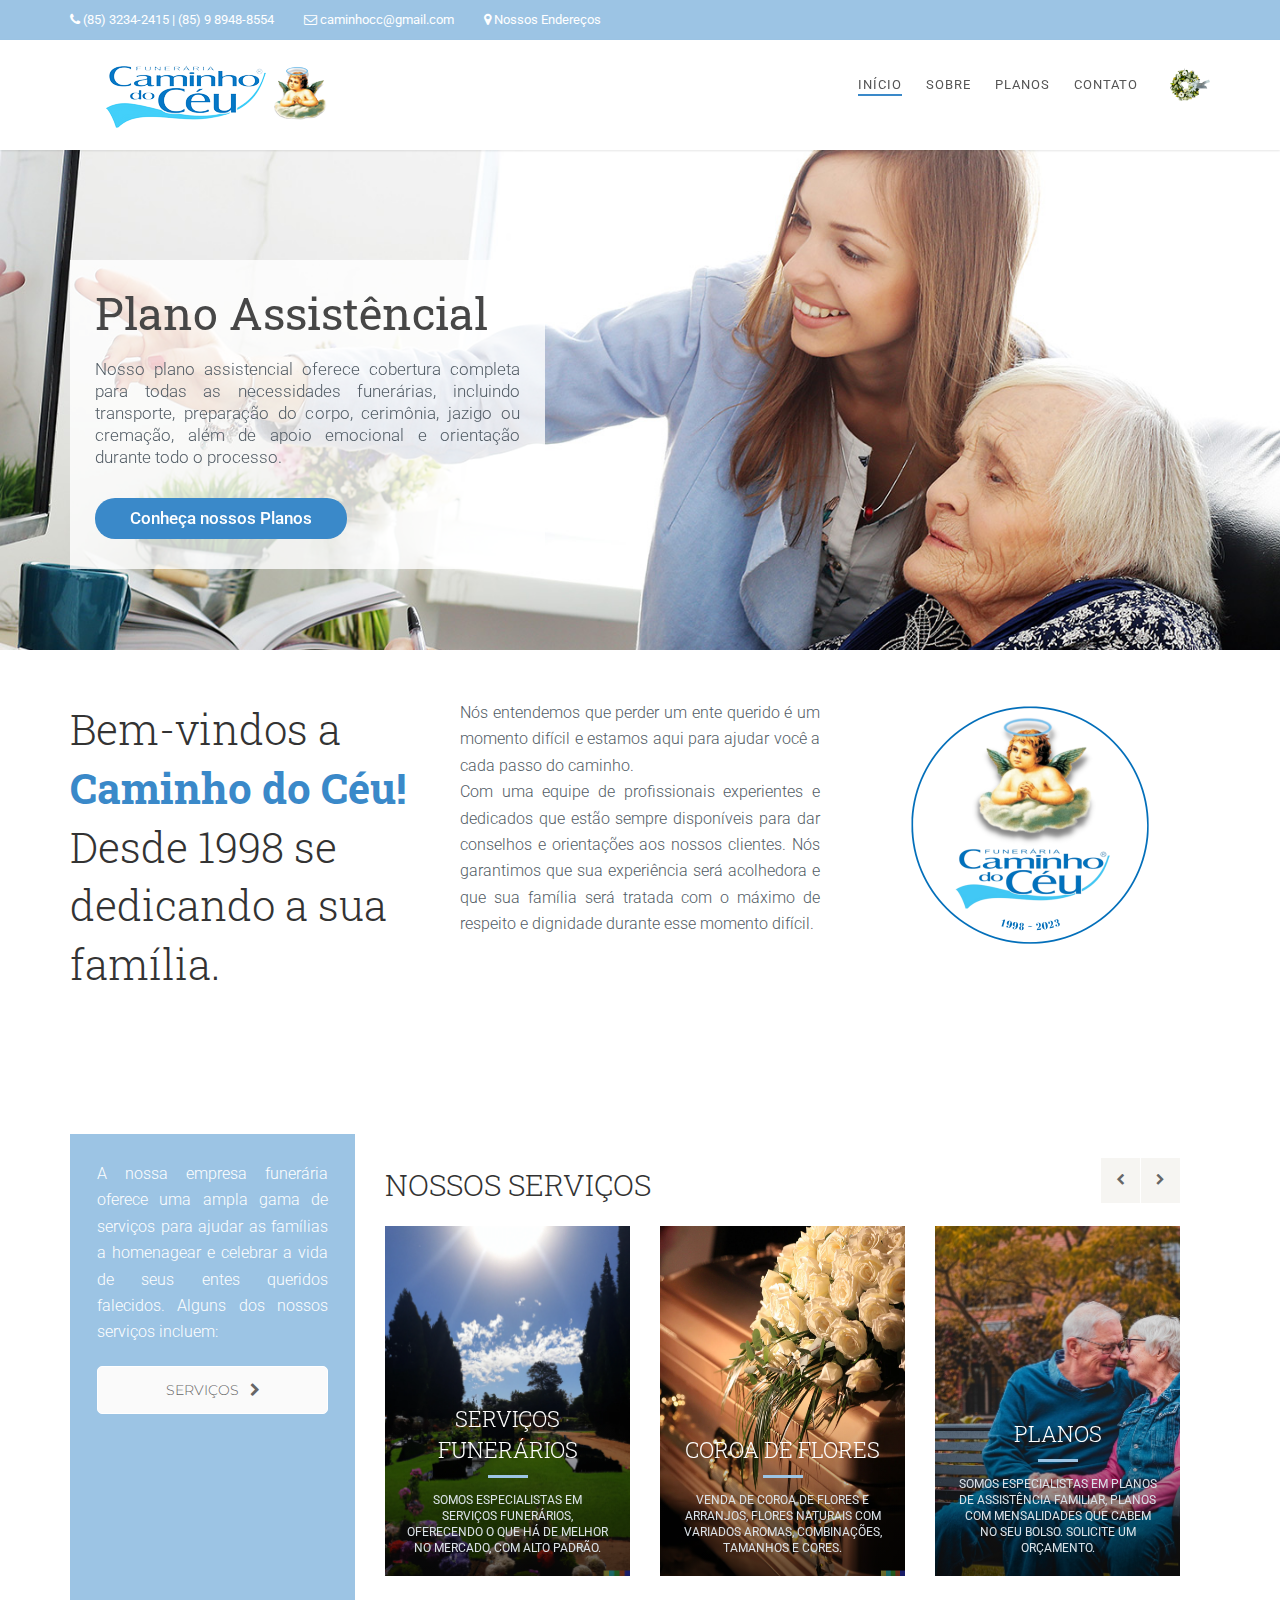
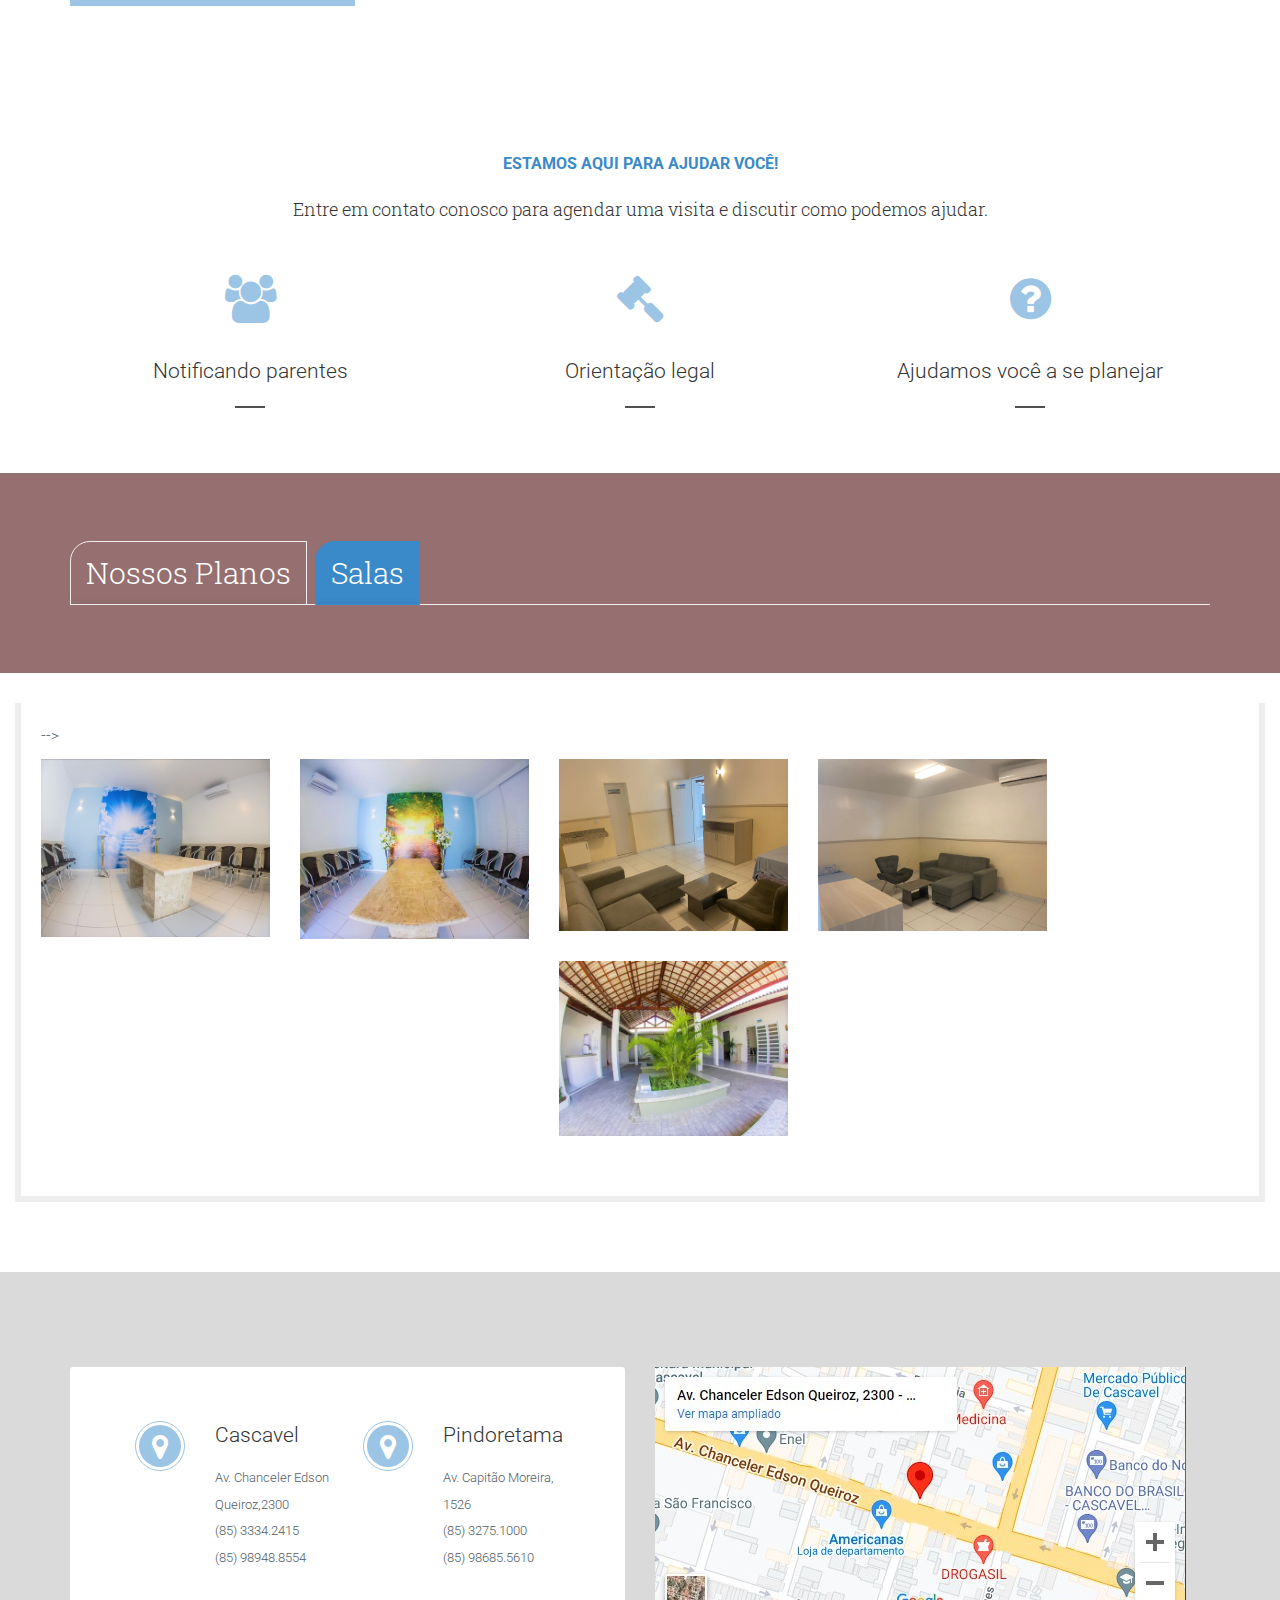
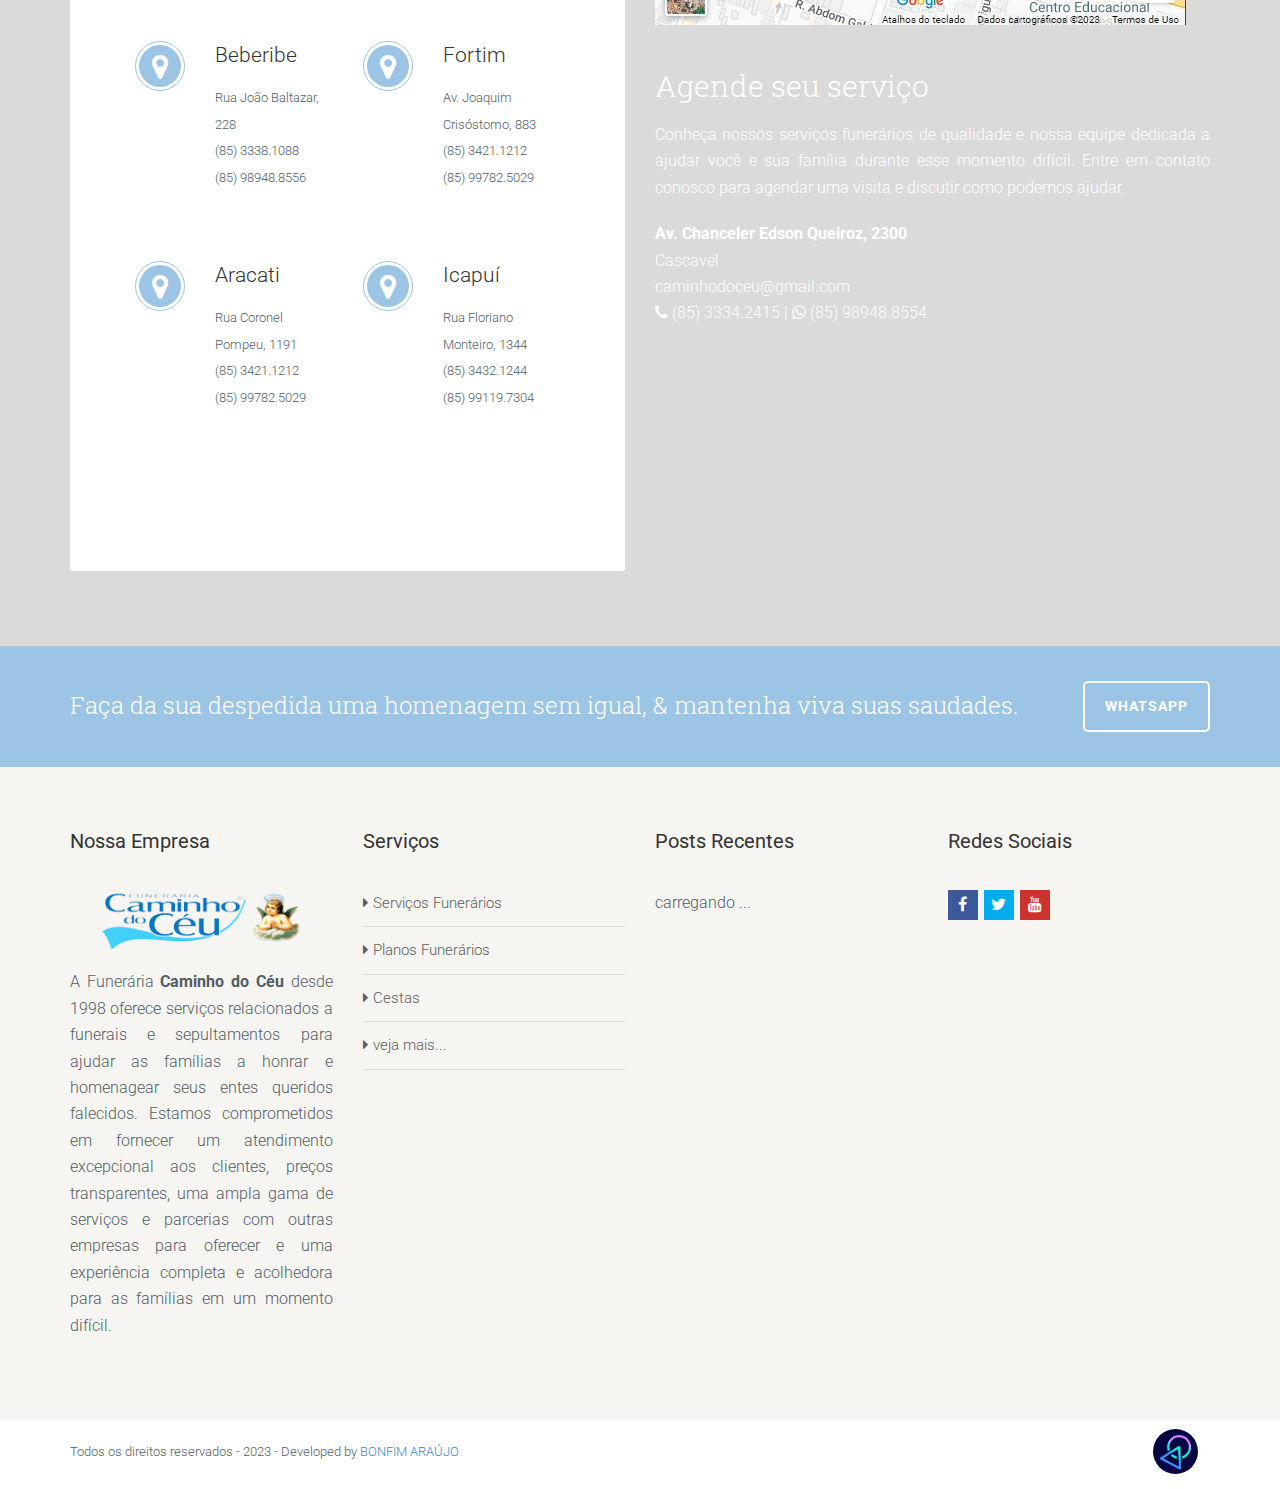
==== commit ae46e44c: "Update index.html" ====
--- a/index.html
+++ b/index.html
@@ -389,10 +389,10 @@
                                         aria-expanded="false"><h2>Nossos Planos</h2></a></li>
                                 <li class="active"><a href="#photographs" aria-controls="Photographs" role="tab" data-toggle="tab"
                                         aria-expanded="false"><h2>Salas</h2></a></li>
-                                <li class=""><a href="#Obituary" aria-controls="Obituary" role="tab" data-toggle="tab"
+                                <!--<li class=""><a href="#Obituary" aria-controls="Obituary" role="tab" data-toggle="tab"
                                         aria-expanded="false"><h2>Servicoes</h2></a></li>
                                 <li><a href="#send-flowers" aria-controls="Send Flowers" role="tab" 
-                                    data-toggle="tab"><h2>SendFlowers</h2></a></li>
+                                    data-toggle="tab"><h2>SendFlowers</h2></a></li>-->
                             </ul>
                         </div>
                         <!-- end container -->
@@ -407,14 +407,14 @@
                 <div class="tab-content obituary-info-tabs-content">
                     <div role="tabpanel" class="tab-pane" id="Obituary">
                         <div class="post-content">
-                            <p>Duis arcu tortor, suscipit eget, imperdiet nec, imperdiet iaculis, ipsum. Sed aliquam
+                            <!---<p>Duis arcu tortor, suscipit eget, imperdiet nec, imperdiet iaculis, ipsum. Sed aliquam
                                 ultrices mauris. Integer ante arcu, accumsan a, consectetuer eget, posuere ut, mauris.
                                 Praesent adipiscing. Phasellus ullamcorper ipsum rutrum nunc. Nunc nonummy metus.
                                 Vestibulum volutpat pretium libero. Cras id dui. Aenean ut eros et nisl sagittis
                                 vestibulum. Nullam nulla eros, ultricies sit amet, nonummy id, imperdiet feugiat, pede.
                                 Sed lectus. Donec mollis hendrerit risus. Phasellus nec sem in justo pellentesque
-                                facilisis. Etiam imperdiet imperdiet orci. Nunc nec neque.</p>
-                            <p>Phasellus leo dolor, tempus non, auctor et, hendrerit quis, nisi. Curabitur ligula
+                                facilisis. Etiam imperdiet imperdiet orci. Nunc nec neque.</p>-->
+                            <!--<p>Phasellus leo dolor, tempus non, auctor et, hendrerit quis, nisi. Curabitur ligula
                                 sapien, tincidunt non, euismod vitae, posuere imperdiet, leo. Maecenas malesuada.
                                 Praesent congue erat at massa. Sed cursus turpis vitae tortor. Donec posuere vulputate
                                 arcu. Phasellus accumsan cursus velit. Vestibulum ante ipsum primis in faucibus orci
@@ -427,11 +427,12 @@
                                 sagittis. Suspendisse pulvinar, augue ac venenatis condimentum, sem libero volutpat
                                 nibh, nec pellentesque velit pede quis nunc. Vestibulum ante ipsum primis in faucibus
                                 orci luctus et ultrices posuere cubilia Curae; Fusce id purus. Ut varius tincidunt
-                                libero. Phasellus dolor. Maecenas vestibulum mollis</p>
-                        </div>
-                    </div>
+                                libero. Phasellus dolor. Maecenas vestibulum mollis</p>-->
+                         
+                            </div>
+                    </div>-->
                     <div role="tabpanel" class="tab-pane" id="service-details">
-                        <strong>Visitation Monday</strong><br>
+                        <!--<strong>Visitation Monday</strong><br>
                         June 15, 2016<br>
                         1:00 PM to 3:00 PM<br>
                         Obsequy Funeral Home<br>
@@ -447,7 +448,8 @@
                         June 16, 2016<br>
                         11:00 AM<br>
                         Obsequy Crematory<br>
-                        Fl, United States
+                        Fl, United States-->
+                    
                     </div>
                     <div role="tabpanel" class="tab-pane active" id="photographs">
                         <ul class="row format-gallery obituary-photographs" style="box-sizing: content-box;">
